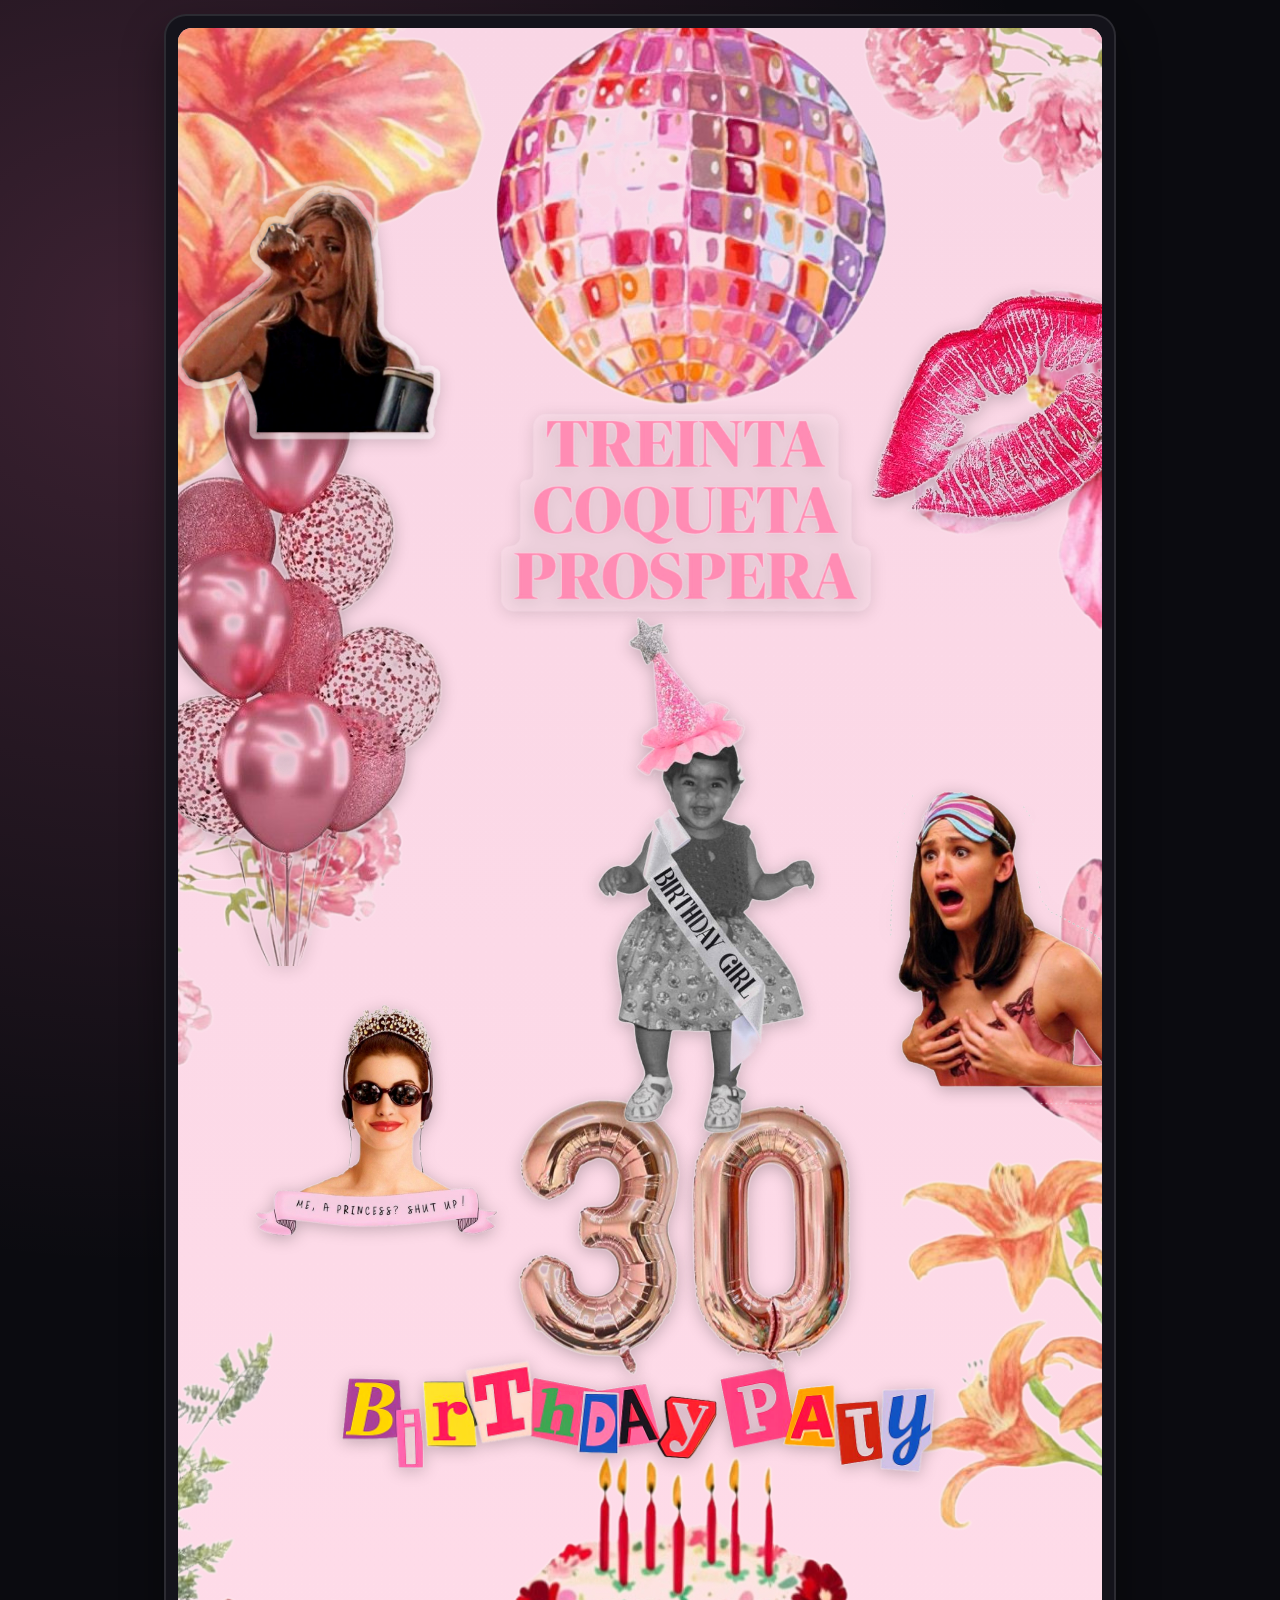
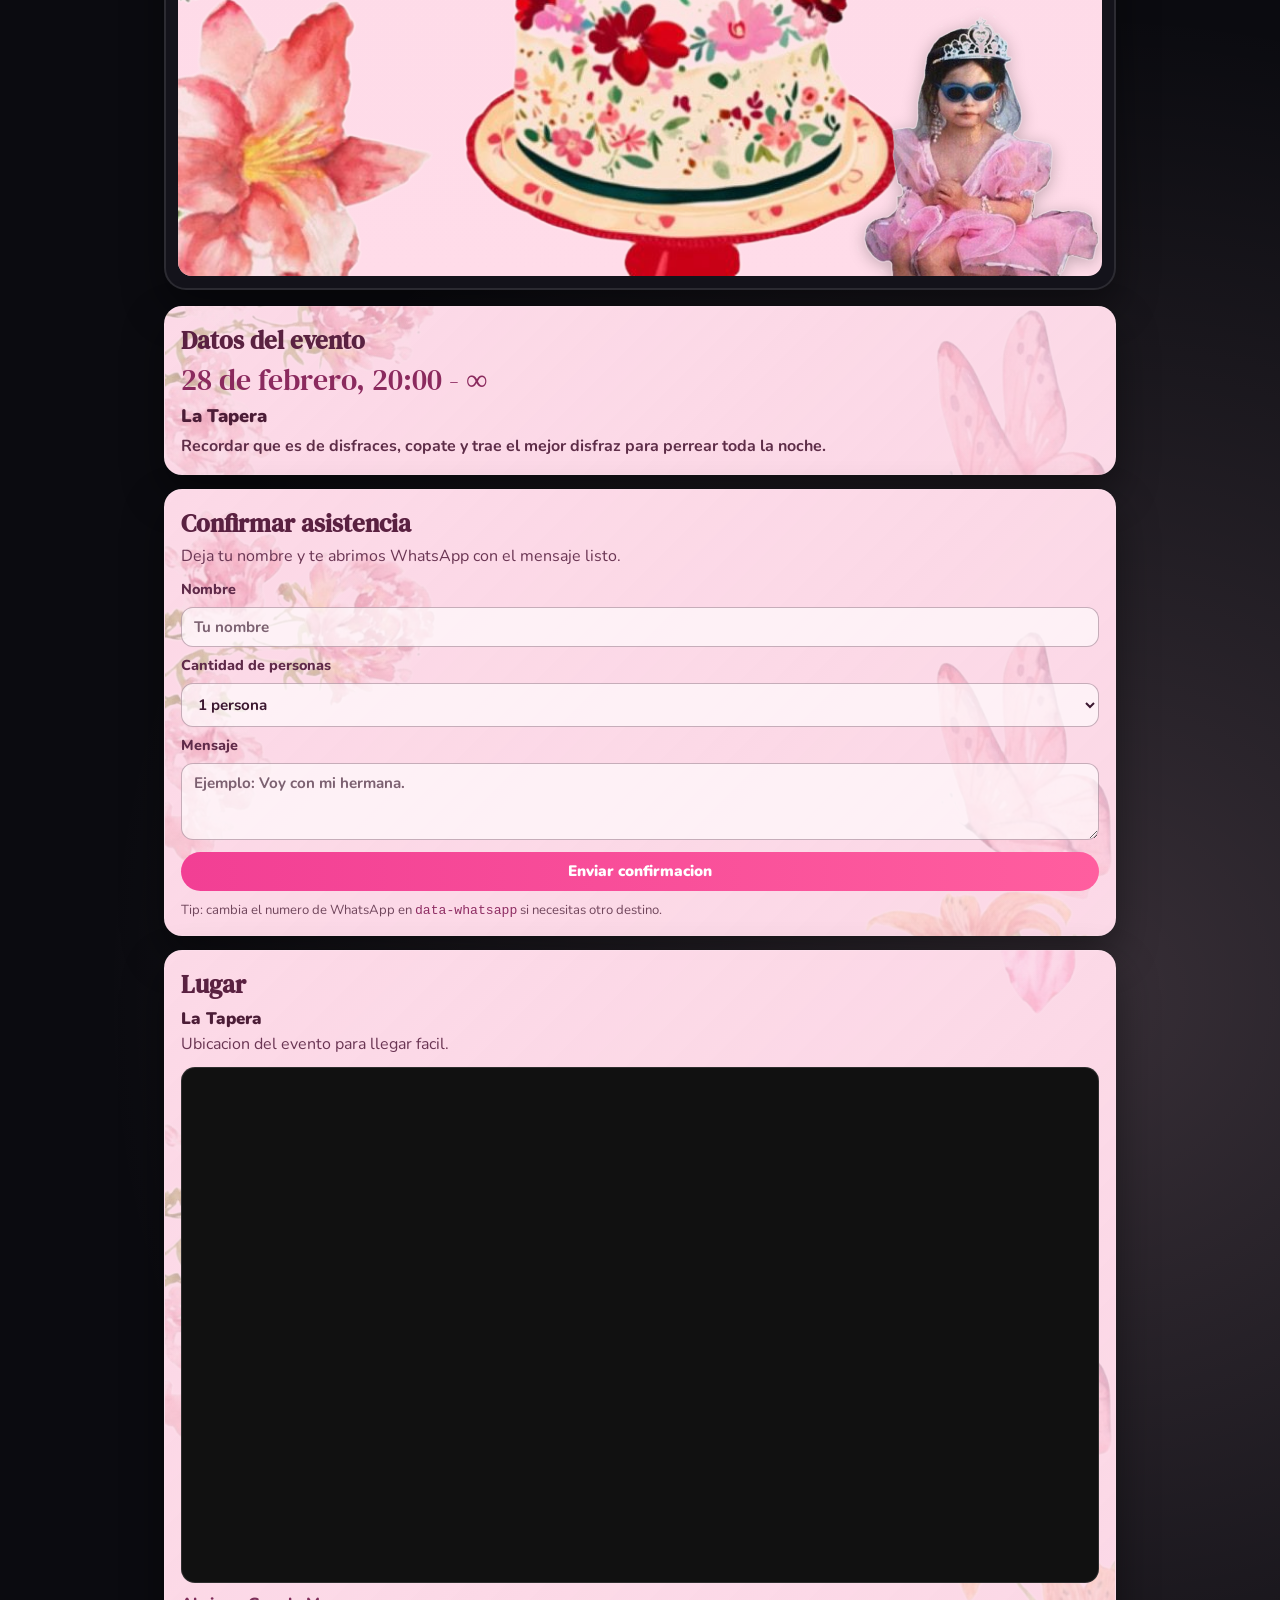
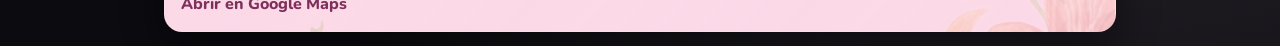
==== index.html @ a170d243 "Inicio proy" ====
<!doctype html>
<html lang="es">
<head>
  <meta charset="UTF-8">
  <meta name="viewport" content="width=device-width, initial-scale=1.0">
  <title>Invitacion Cumple Vane</title>
  <link rel="preconnect" href="https://fonts.googleapis.com">
  <link rel="preconnect" href="https://fonts.gstatic.com" crossorigin>
  <link href="https://fonts.googleapis.com/css2?family=Abril+Fatface&family=DM+Serif+Text:opsz@9..40&family=Nunito:wght@500;700;900&display=swap" rel="stylesheet">
  <link rel="stylesheet" href="styles.css">
</head>
<body>
  <main class="scene">
    <div class="hero-layout">
      <div class="poster-frame">
        <section class="poster" aria-label="Invitacion de cumpleanos estilo collage">
          <img class="layer sticker num3" src="imagenes/3.png" alt="Globo con numero tres" draggable="false">
          <img class="layer sticker num0" src="imagenes/0.png" alt="Globo con numero cero" draggable="false">
          <img class="layer sticker nina" src="imagenes/ni&#241;a.png" alt="Nina con sombrero de fiesta" draggable="false">

          <img class="layer fondo" src="imagenes/fondo.png" alt="Fondo decorativo con flores y pastel" draggable="false">
          <img class="layer sticker globos" src="imagenes/globos.png" alt="Ramo de globos rosas" draggable="false">
          <img class="layer sticker beso" src="imagenes/beso.png" alt="Estampa de labios rosas" draggable="false">
          <img class="layer sticker sorpresa" src="imagenes/mujer_sorprendida.png" alt="Mujer sorprendida" draggable="false">
          <img class="layer sticker happy" src="imagenes/happy_birthday.png" alt="Texto birthday party estilo recortes" draggable="false">
          <img class="layer sticker cartel" src="imagenes/cartel_30.png" alt="Cartel de treinta coqueta prospera" draggable="false">
          <img class="layer sticker princess" src="imagenes/princess.png" alt="Nina vestida de princesa" draggable="false">
          <img class="layer sticker corona" src="imagenes/ni&#241;a_corona.png" alt="Mujer con corona" draggable="false">
          <img class="layer sticker anniston" src="imagenes/anniston.png" alt="Mujer brindando" draggable="false">
        </section>
      </div>

      <aside class="side-stack">
        <section class="card event-info-card" id="datos-evento">
          <h2>Datos del evento</h2>
          <p class="event-date">28 de febrero, 20:00 - &infin;</p>
          <p class="event-place">La Tapera</p>
          <p class="event-text">Recordar que es de disfraces, copate y trae el mejor disfraz para perrear toda la noche.</p>
        </section>

        <section class="card rsvp-card" id="confirmar">
          <h2>Confirmar asistencia</h2>
          <p class="card-copy">Deja tu nombre y te abrimos WhatsApp con el mensaje listo.</p>
          <form id="rsvpForm" class="rsvp-form" data-whatsapp="5491112345678">
            <label for="guestName">Nombre</label>
            <input id="guestName" name="guestName" type="text" placeholder="Tu nombre" required>

            <label for="guestsCount">Cantidad de personas</label>
            <select id="guestsCount" name="guestsCount">
              <option value="1">1 persona</option>
              <option value="2">2 personas</option>
              <option value="3">3 personas</option>
              <option value="4">4 personas</option>
              <option value="5+">5 o mas</option>
            </select>

            <label for="guestNote">Mensaje</label>
            <textarea id="guestNote" name="guestNote" rows="3" placeholder="Ejemplo: Voy con mi hermana."></textarea>

            <button type="submit">Enviar confirmacion</button>
          </form>
          <p class="hint">Tip: cambia el numero de WhatsApp en <code>data-whatsapp</code> si necesitas otro destino.</p>
        </section>

        <section class="card map-card" id="ubicacion">
          <h2>Lugar</h2>
          <p class="venue-name">La Tapera</p>
          <p class="card-copy">Ubicacion del evento para llegar facil.</p>

          <div class="map-wrap">
            <iframe src="https://www.google.com/maps/embed?pb=!1m18!1m12!1m3!1d826.0138578857014!2d-56.19699075511193!3d-34.09372039669266!2m3!1f0!2f0!3f0!3m2!1i1024!2i768!4f13.1!3m3!1m2!1s0x95a0934584992fcb%3A0x7b6324c25eaa5d8d!2sLa%20Tapera!5e0!3m2!1ses-419!2suy!4v1770947531520!5m2!1ses-419!2suy" width="600" height="450" style="border:0;" allowfullscreen="" loading="lazy" referrerpolicy="no-referrer-when-downgrade"></iframe>
          </div>

          <a class="map-link" href="https://www.google.com/maps/place/La+Tapera/@-34.0937204,-56.1969908,19z/data=!4m6!3m5!1s0x95a0934584992fcb:0x7b6324c25eaa5d8d!8m2!3d-34.0936092!4d-56.1969614!16s%2Fg%2F11t_ky2d7m?entry=ttu&g_ep=EgoyMDI2MDIxMC4wIKXMDSoASAFQAw%3D%3D" target="_blank" rel="noopener noreferrer">Abrir en Google Maps</a>
        </section>
      </aside>
    </div>
  </main>
  <script src="script.js"></script>
</body>
</html>
---- styles.css ----
:root {
  --bg: #0b0b10;
  --panel: #171723;
  --panel-border: rgba(255, 255, 255, 0.1);
  --ink: #231631;
  --rose: #f03c8f;
  --rose-soft: #ffd6e6;
  --gold: #c9983f;
  --shadow: 0 18px 42px rgba(0, 0, 0, 0.42);
}

* {
  box-sizing: border-box;
}

body {
  margin: 0;
  min-height: 100vh;
  overflow-x: hidden;
  background:
    radial-gradient(circle at 10% 10%, rgba(255, 123, 184, 0.2), transparent 30%),
    radial-gradient(circle at 85% 80%, rgba(255, 207, 229, 0.18), transparent 35%),
    var(--bg);
  color: #fff;
  font-family: "Nunito", sans-serif;
}

.scene {
  width: 100%;
  max-width: 980px;
  margin-inline: auto;
  padding: 14px;
}

.hero-layout {
  display: grid;
  gap: 16px;
  grid-template-columns: 1fr;
}

.poster-frame {
  background: #14131b;
  border: 2px solid var(--panel-border);
  border-radius: 22px;
  box-shadow: var(--shadow);
  padding: 12px;
  width: 100%;
}

.poster {
  width: 100%;
  max-width: none;
  margin-inline: 0;
  aspect-ratio: 9 / 18;
  border-radius: 14px;
  overflow: hidden;
  position: relative;
  isolation: isolate;
  background: linear-gradient(180deg, #f9d6e5 0%, #ffdce9 100%);
}

.poster::before {
  content: "";
  position: absolute;
  inset: 0;
  background: radial-gradient(circle, rgba(255, 255, 255, 0.09) 0.8px, transparent 1px);
  background-size: 8px 8px;
  opacity: 0.24;
  pointer-events: none;
  z-index: 1;
}

.layer {
  position: absolute;
  opacity: 1;
}

img.layer {
  display: block;
  user-select: none;
  pointer-events: none;
}

.fondo {
  inset: 0;
  z-index: 2;
  width: 100%;
  height: 100%;
  object-fit: cover;
}

.sticker {
  z-index: 6;
  filter: saturate(1.06) contrast(1.04) drop-shadow(0 3px 8px rgba(0, 0, 0, 0.24));
}

.num3 {
  width: 68%;
  left: 20.2%;
  top: 34.8%;
  z-index: 16;
  transform-origin: 50% 85%;
  animation: balloon-three 4.8s ease-in-out infinite;
  will-change: transform;
}

.num0 {
  width: 68%;
  left: 20.9%;
  top: 34.8%;
  z-index: 16;
  transform-origin: 50% 85%;
  animation: balloon-zero 5.2s ease-in-out infinite 0.35s;
  will-change: transform;
}

@keyframes balloon-three {
  0%,
  100% {
    transform: translate3d(0, 0, 0) rotate(-1.5deg);
  }
  25% {
    transform: translate3d(-6px, -10px, 0) rotate(-3deg);
  }
  50% {
    transform: translate3d(2px, -16px, 0) rotate(0.5deg);
  }
  75% {
    transform: translate3d(7px, -8px, 0) rotate(2deg);
  }
}

@keyframes balloon-zero {
  0%,
  100% {
    transform: translate3d(0, 0, 0) rotate(1.2deg);
  }
  25% {
    transform: translate3d(7px, -8px, 0) rotate(2.6deg);
  }
  50% {
    transform: translate3d(-3px, -15px, 0) rotate(-0.4deg);
  }
  75% {
    transform: translate3d(-8px, -9px, 0) rotate(-2.1deg);
  }
}

.nina {
  width: 60%;
  left: 25.5%;
  top: 22%;
  z-index: 18;
}

.globos {
  width: 45%;
  left: -10%;
  top: 16%;
  z-index: 8;
}

.beso {
  width: 34%;
  right: -8%;
  top: 14%;
  z-index: 9;
}

.sorpresa {
  width: 37%;
  right: -8%;
  top: 34%;
  z-index: 10;
}

.happy {
  width: 82%;
  left: 9%;
  top: 62%;
  z-index: 12;
}

.cartel {
  width: 44%;
  left: 55%;
  top: 28%;
  transform: translate(-50%, -50%);
  z-index: 11;
}

.info {
  left: 10%;
  top: 50.8%;
  width: 80%;
  color: var(--ink);
  text-align: center;
  z-index: 14;
}

.info h1 {
  margin: 0;
  font-family: "DM Serif Text", serif;
  font-size: clamp(2rem, 7.4vw, 2.45rem);
  line-height: 0.97;
  color: #1d1435;
}

.info .hours {
  margin: 0.25rem 0 0;
  font-weight: 900;
  color: #111126;
  font-size: clamp(1.2rem, 4.6vw, 1.45rem);
}

.info .place {
  margin: 0.12rem 0 0.36rem;
  font-size: clamp(1.1rem, 3.8vw, 1.25rem);
  font-weight: 900;
  color: #1f1a2f;
}

.info .line {
  margin: 0.2rem auto 0.3rem;
  font-size: clamp(0.62rem, 2.35vw, 0.79rem);
  line-height: 1.2;
  color: rgba(28, 15, 46, 0.95);
  width: 96%;
  font-weight: 800;
}

.info .cta {
  margin: 0;
  font-family: "Abril Fatface", serif;
  font-size: clamp(1.95rem, 7vw, 2.3rem);
  line-height: 1;
  color: #bc1e53;
  text-shadow: 0 2px 0 rgba(255, 255, 255, 0.35);
}

.de-repente {
  margin: 0;
  position: absolute;
  left: -14%;
  top: -2%;
  color: var(--gold);
  text-align: left;
  font-family: "Abril Fatface", serif;
  font-style: italic;
  line-height: 0.82;
  letter-spacing: 0.25px;
  font-size: clamp(1.3rem, 5.1vw, 1.65rem);
  transform: rotate(-8deg);
  text-shadow: 0 2px 0 rgba(255, 245, 199, 0.82);
}

.de-repente span {
  color: #d9b35f;
}

.princess {
  width: 43%;
  top: 40%;
  bottom: 4%;
  z-index: 15;
}

.corona {
  width: 66%;
  right: -20%;
  bottom: -3%;
  z-index: 13;
  top: 64%;
}

.anniston {
  width: 40%;
  left: -6%;
  top: 5%;
  z-index: 15;
}

.side-stack {
  display: grid;
  gap: 14px;
  width: 100%;
}

.card {
  background:
    linear-gradient(135deg, rgba(252, 217, 231, 0.62), rgba(252, 217, 231, 0.78)),
    url("imagenes/fondo.png") center / cover no-repeat;
  background-color: #fcd9e7;
  color: #45243a;
  border: 1px solid var(--panel-border);
  border-radius: 18px;
  padding: 16px;
  box-shadow: var(--shadow);
}

.card h2 {
  margin: 0 0 6px;
  font-family: "DM Serif Text", serif;
  font-size: 1.55rem;
  color: #5a2141;
}

.card-copy {
  margin: 0 0 12px;
  color: #6a3553;
  line-height: 1.3;
}

.event-info-card {
  margin-top: 0;
}

.event-date {
  margin: 0;
  font-family: "DM Serif Text", serif;
  font-size: clamp(1.45rem, 4.6vw, 1.9rem);
  line-height: 1.1;
  color: #8b2a5e;
}

.event-place {
  margin: 8px 0 0;
  font-size: 1.14rem;
  font-weight: 900;
  color: #4c1d37;
}

.event-text {
  margin: 8px 0 0;
  color: #5e2d48;
  line-height: 1.35;
  font-weight: 700;
}

.rsvp-form {
  display: grid;
  gap: 8px;
}

.rsvp-form label {
  font-size: 0.9rem;
  font-weight: 800;
  color: #5f2a49;
}

.rsvp-form input,
.rsvp-form select,
.rsvp-form textarea {
  width: 100%;
  border: 1px solid rgba(93, 47, 72, 0.35);
  border-radius: 12px;
  background: rgba(255, 255, 255, 0.62);
  color: #3c1830;
  font: 700 0.95rem/1.2 "Nunito", sans-serif;
  padding: 10px 12px;
  outline: none;
}

.rsvp-form input::placeholder,
.rsvp-form textarea::placeholder {
  color: rgba(87, 56, 75, 0.78);
}

.rsvp-form button {
  margin-top: 4px;
  border: 0;
  border-radius: 999px;
  background: linear-gradient(90deg, #f23f94, #ff5e9f);
  color: #fff;
  font: 900 0.95rem/1 "Nunito", sans-serif;
  padding: 12px 14px;
  cursor: pointer;
}

.hint {
  margin: 10px 0 0;
  font-size: 0.82rem;
  color: rgba(88, 45, 68, 0.85);
}

.hint code {
  color: #8e2d63;
}

.venue-name {
  margin: 0 0 4px;
  color: #4c1d37;
  font-weight: 900;
  font-size: 1.05rem;
}

.map-wrap {
  width: 100%;
  aspect-ratio: 16 / 9;
  border-radius: 14px;
  overflow: hidden;
  border: 1px solid rgba(255, 255, 255, 0.12);
  background: #111;
}

.map-wrap iframe {
  width: 100%;
  height: 100%;
  border: 0;
}

.map-link {
  display: inline-block;
  margin-top: 10px;
  color: #7e2f5b;
  font-weight: 800;
  text-decoration: none;
}

.map-link:hover {
  text-decoration: underline;
}

@media (prefers-reduced-motion: reduce) {
  .num3,
  .num0 {
    animation: none;
    transform: none;
  }
}

@media (max-width: 500px) {
  .scene {
    padding: 8px;
  }

  .poster-frame {
    padding: 8px;
    border-radius: 16px;
  }

  .info .line {
    width: 100%;
  }

  .card {
    padding: 14px;
    border-radius: 14px;
  }
}
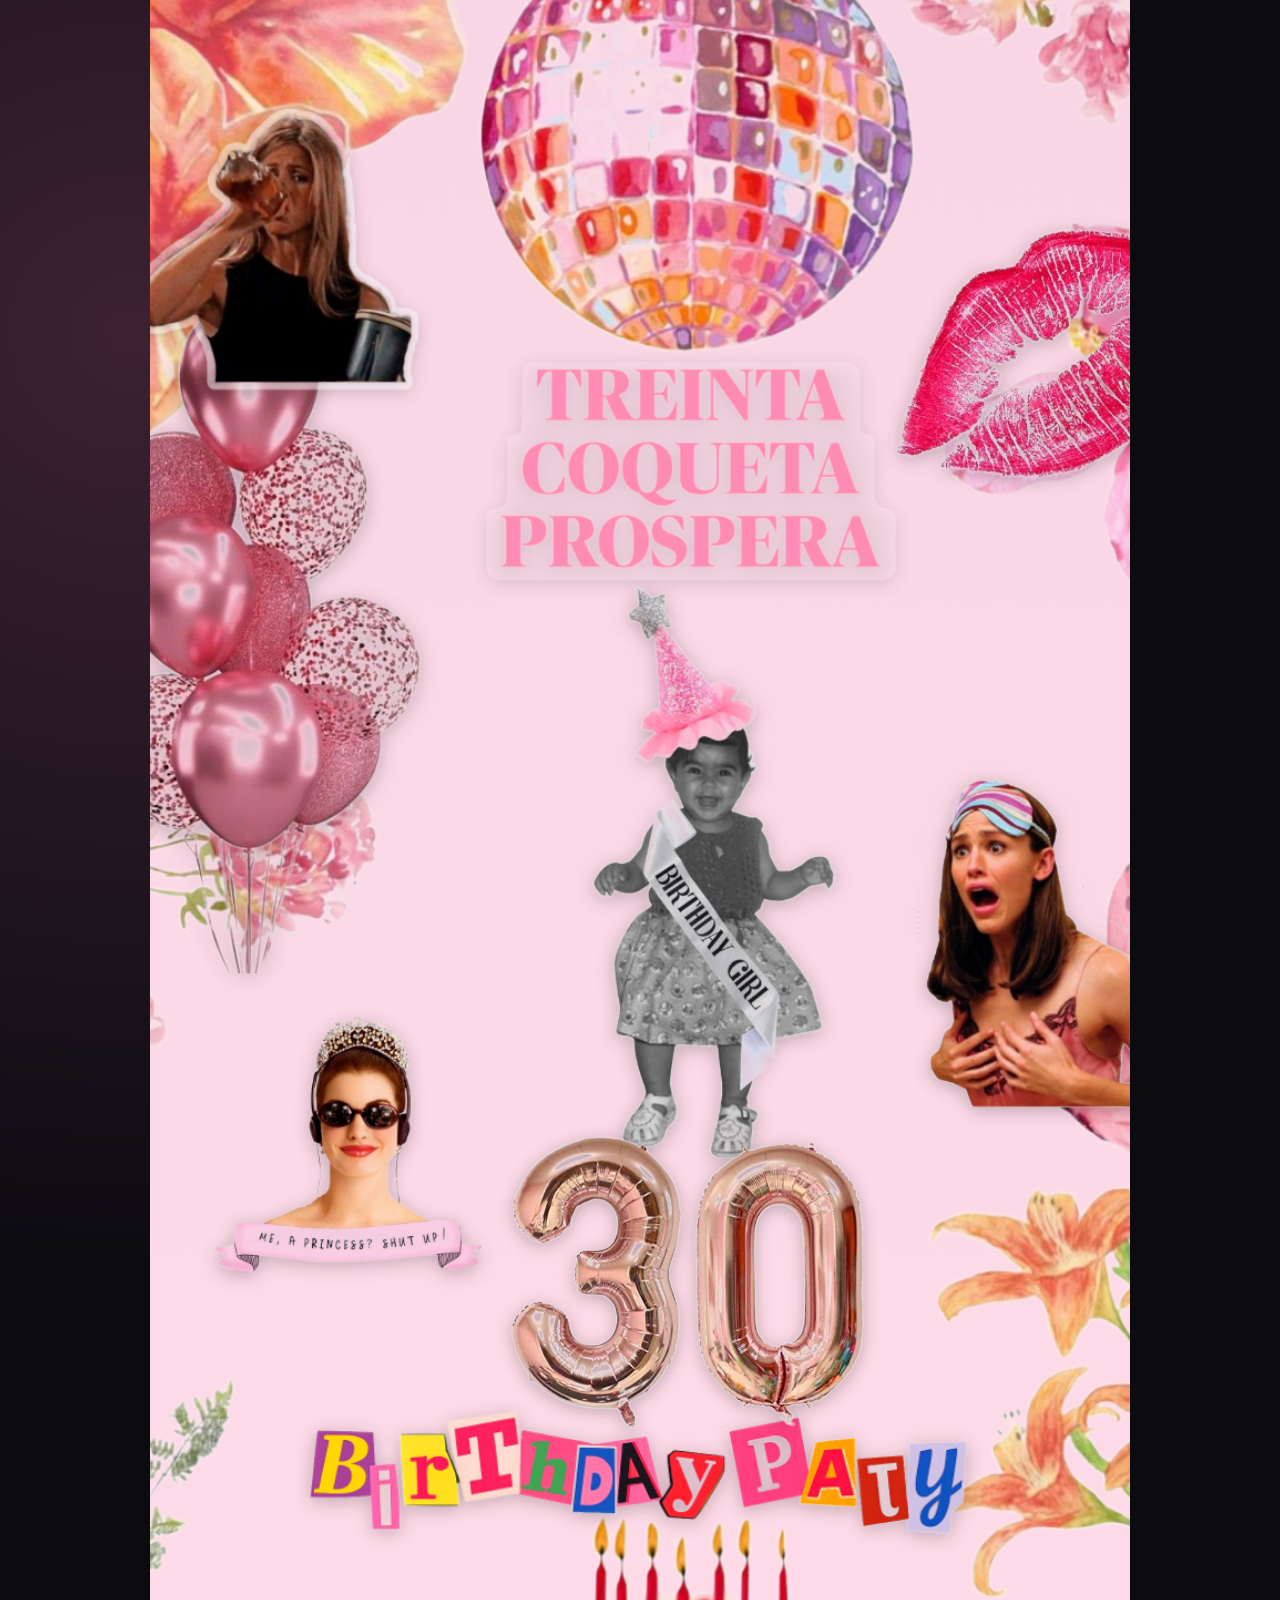
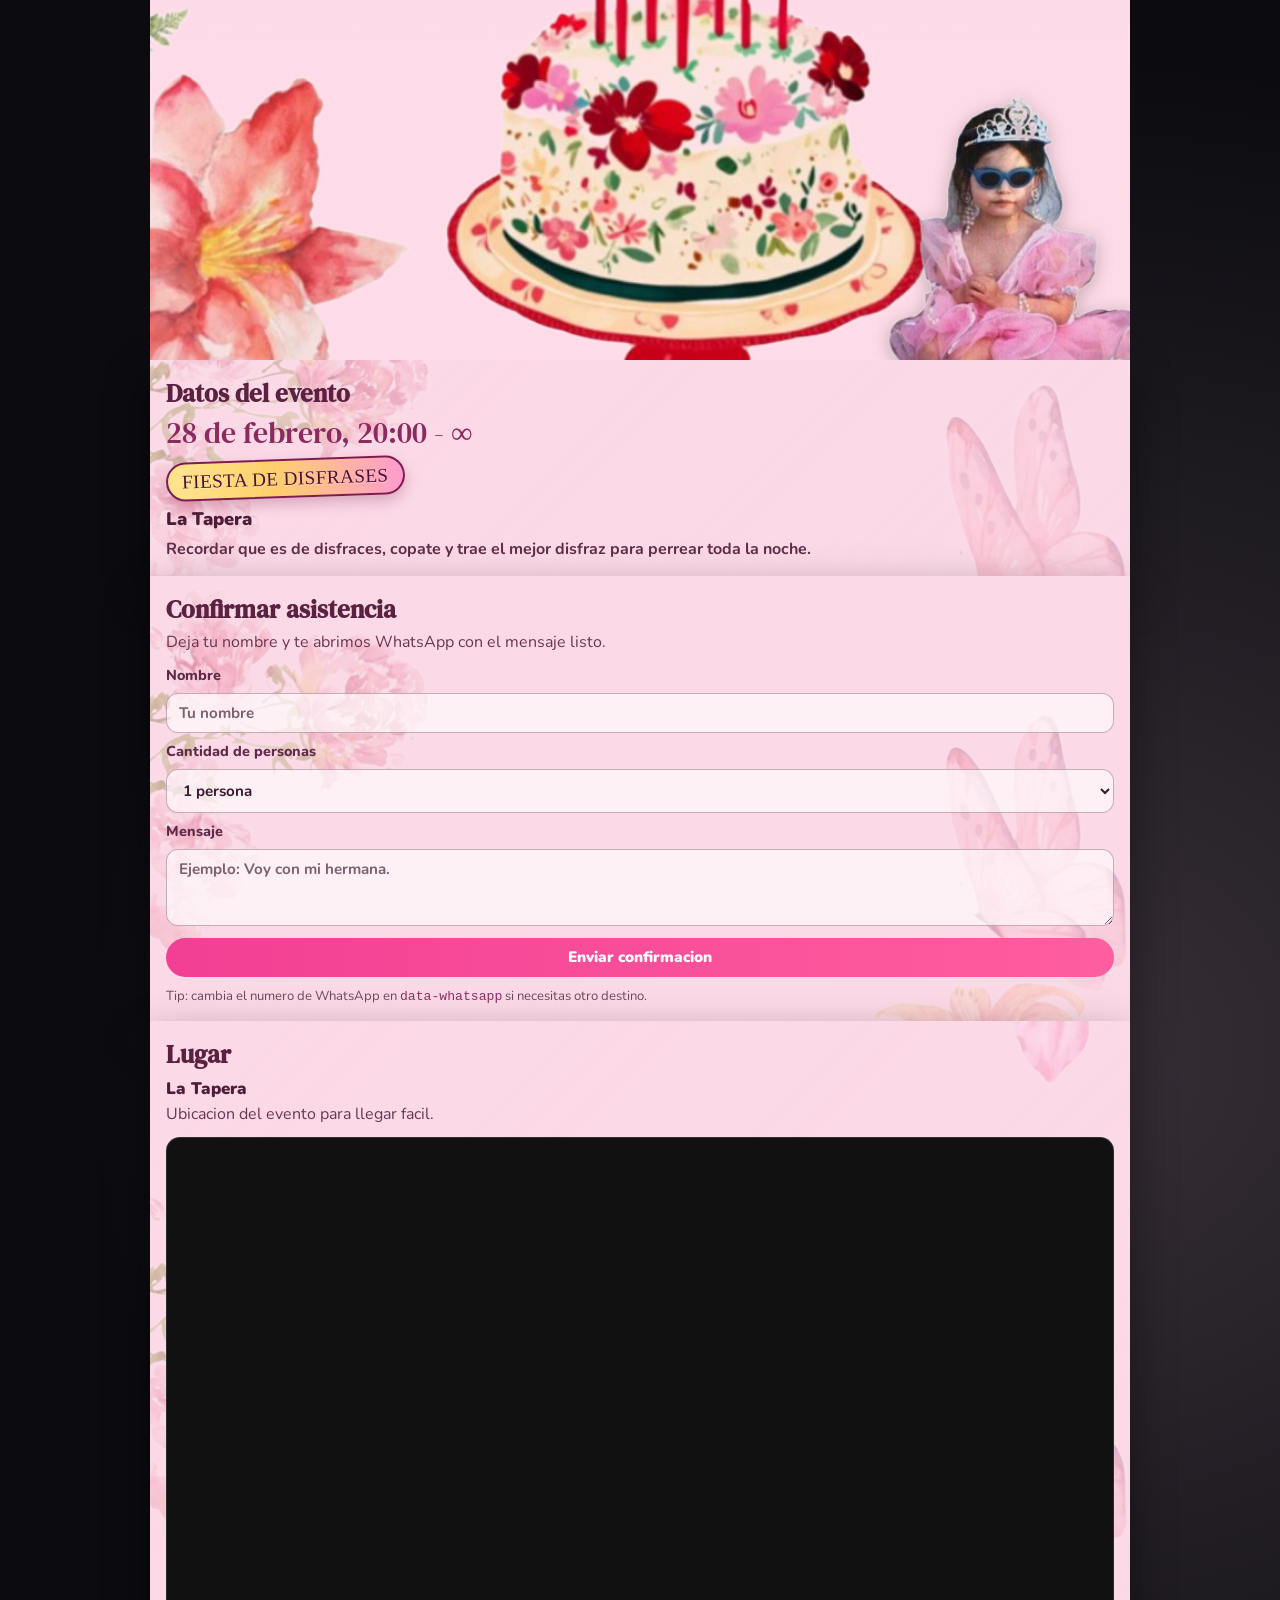
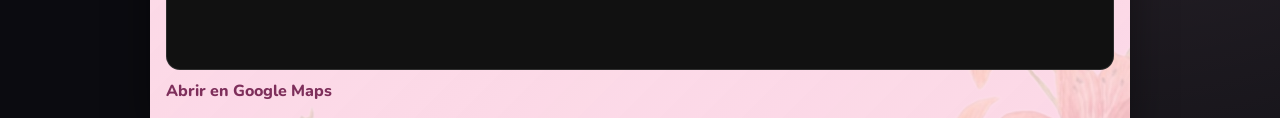
==== commit a3ebdff3: "fix velocidad" ====
--- a/index.html
+++ b/index.html
@@ -12,28 +12,17 @@
 <body>
   <main class="scene">
     <div class="hero-layout">
-      <div class="poster-frame">
-        <section class="poster" aria-label="Invitacion de cumpleanos estilo collage">
-          <img class="layer sticker num3" src="imagenes/3.png" alt="Globo con numero tres" draggable="false">
-          <img class="layer sticker num0" src="imagenes/0.png" alt="Globo con numero cero" draggable="false">
-          <img class="layer sticker nina" src="imagenes/ni&#241;a.png" alt="Nina con sombrero de fiesta" draggable="false">
-
-          <img class="layer fondo" src="imagenes/fondo.png" alt="Fondo decorativo con flores y pastel" draggable="false">
-          <img class="layer sticker globos" src="imagenes/globos.png" alt="Ramo de globos rosas" draggable="false">
-          <img class="layer sticker beso" src="imagenes/beso.png" alt="Estampa de labios rosas" draggable="false">
-          <img class="layer sticker sorpresa" src="imagenes/mujer_sorprendida.png" alt="Mujer sorprendida" draggable="false">
-          <img class="layer sticker happy" src="imagenes/happy_birthday.png" alt="Texto birthday party estilo recortes" draggable="false">
-          <img class="layer sticker cartel" src="imagenes/cartel_30.png" alt="Cartel de treinta coqueta prospera" draggable="false">
-          <img class="layer sticker princess" src="imagenes/princess.png" alt="Nina vestida de princesa" draggable="false">
-          <img class="layer sticker corona" src="imagenes/ni&#241;a_corona.png" alt="Mujer con corona" draggable="false">
-          <img class="layer sticker anniston" src="imagenes/anniston.png" alt="Mujer brindando" draggable="false">
-        </section>
-      </div>
+      <section class="poster" aria-label="Invitacion de cumpleanos estilo collage">
+        <img class="layer fondo" src="section1_sin_30.png" alt="Fondo base del collage" draggable="false">
+        <img class="layer sticker num3" src="imagenes/3.png" alt="Globo con numero tres" draggable="false">
+        <img class="layer sticker num0" src="imagenes/0.png" alt="Globo con numero cero" draggable="false">
+      </section>
 
       <aside class="side-stack">
         <section class="card event-info-card" id="datos-evento">
           <h2>Datos del evento</h2>
           <p class="event-date">28 de febrero, 20:00 - &infin;</p>
+          <p class="costume-banner">Fiesta de Disfrases</p>
           <p class="event-place">La Tapera</p>
           <p class="event-text">Recordar que es de disfraces, copate y trae el mejor disfraz para perrear toda la noche.</p>
         </section>
--- a/styles.css
+++ b/styles.css
@@ -29,22 +29,13 @@
   width: 100%;
   max-width: 980px;
   margin-inline: auto;
-  padding: 14px;
+  padding: 0;
 }
 
 .hero-layout {
   display: grid;
-  gap: 16px;
+  gap: 0;
   grid-template-columns: 1fr;
-}
-
-.poster-frame {
-  background: #14131b;
-  border: 2px solid var(--panel-border);
-  border-radius: 22px;
-  box-shadow: var(--shadow);
-  padding: 12px;
-  width: 100%;
 }
 
 .poster {
@@ -52,15 +43,15 @@
   max-width: none;
   margin-inline: 0;
   aspect-ratio: 9 / 18;
-  border-radius: 14px;
+  border-radius: 0;
   overflow: hidden;
   position: relative;
   isolation: isolate;
-  background: linear-gradient(180deg, #f9d6e5 0%, #ffdce9 100%);
+  background: #eed0df;
 }
 
 .poster::before {
-  content: "";
+  content: none;
   position: absolute;
   inset: 0;
   background: radial-gradient(circle, rgba(255, 255, 255, 0.09) 0.8px, transparent 1px);
@@ -87,6 +78,8 @@
   width: 100%;
   height: 100%;
   object-fit: cover;
+  transform: scale(1.045);
+  transform-origin: 50% 50%;
 }
 
 .sticker {
@@ -282,7 +275,7 @@
 
 .side-stack {
   display: grid;
-  gap: 14px;
+  gap: 0;
   width: 100%;
 }
 
@@ -292,8 +285,7 @@
     url("imagenes/fondo.png") center / cover no-repeat;
   background-color: #fcd9e7;
   color: #45243a;
-  border: 1px solid var(--panel-border);
-  border-radius: 18px;
+  border: 1 px solid black;
   padding: 16px;
   box-shadow: var(--shadow);
 }
@@ -321,6 +313,36 @@
   font-size: clamp(1.45rem, 4.6vw, 1.9rem);
   line-height: 1.1;
   color: #8b2a5e;
+}
+
+.costume-banner {
+  display: inline-block;
+  margin: 10px 0 0;
+  padding: 8px 14px;
+  border-radius: 999px;
+  border: 2px solid #7f1c4e;
+  background:
+    linear-gradient(90deg, #ffe58f, #ffd06b 45%, #ff9cd0 100%);
+  color: #4a1132;
+  font-family: "Abril Fatface", serif;
+  font-size: clamp(1rem, 3.6vw, 1.2rem);
+  line-height: 1;
+  letter-spacing: 0.4px;
+  text-transform: uppercase;
+  text-shadow: 0 1px 0 rgba(255, 255, 255, 0.45);
+  box-shadow: 0 6px 14px rgba(111, 25, 66, 0.25);
+  transform: rotate(-2deg);
+  animation: costume-banner-pop 2.2s ease-in-out infinite;
+}
+
+@keyframes costume-banner-pop {
+  0%,
+  100% {
+    transform: rotate(-2deg) scale(1);
+  }
+  50% {
+    transform: rotate(-1deg) scale(1.04);
+  }
 }
 
 .event-place {
@@ -423,7 +445,8 @@
 
 @media (prefers-reduced-motion: reduce) {
   .num3,
-  .num0 {
+  .num0,
+  .costume-banner {
     animation: none;
     transform: none;
   }
@@ -431,12 +454,7 @@
 
 @media (max-width: 500px) {
   .scene {
-    padding: 8px;
-  }
-
-  .poster-frame {
-    padding: 8px;
-    border-radius: 16px;
+    padding: 0;
   }
 
   .info .line {
@@ -445,6 +463,5 @@
 
   .card {
     padding: 14px;
-    border-radius: 14px;
-  }
-}
+  }
+}
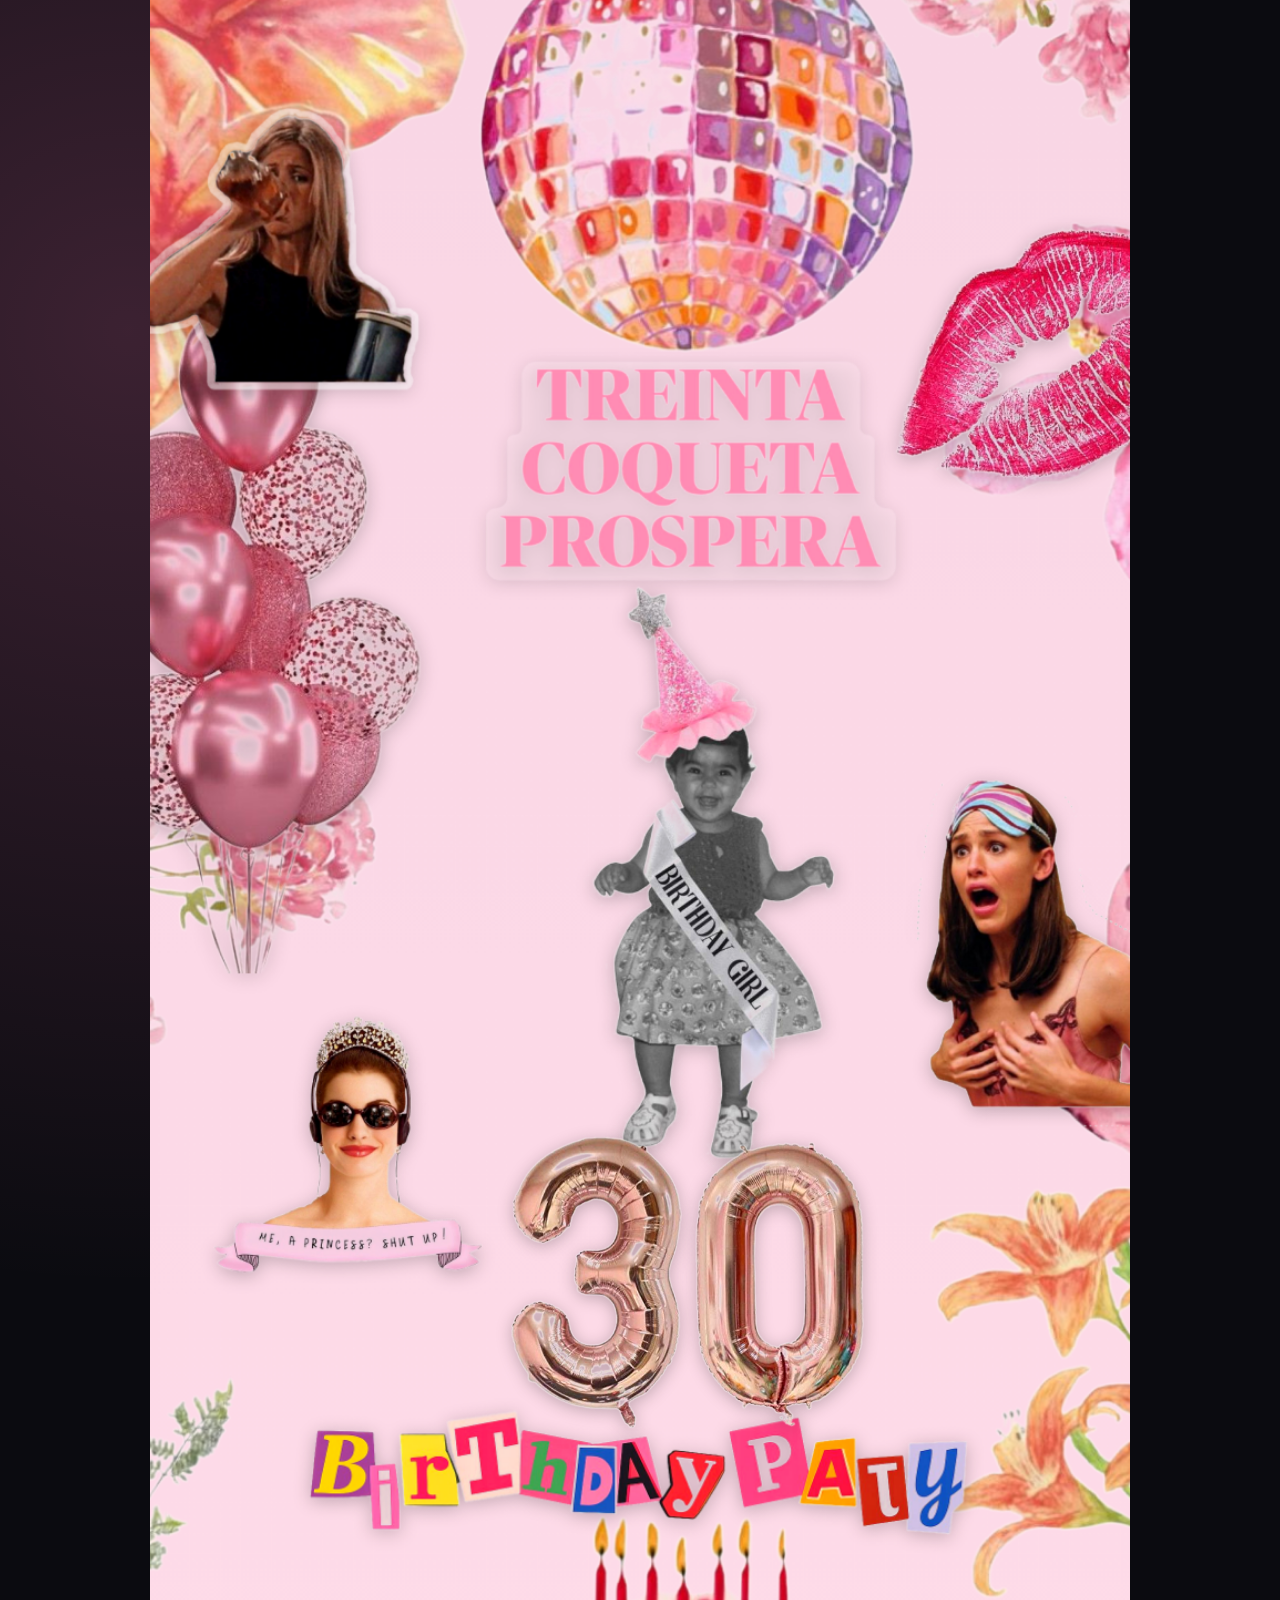
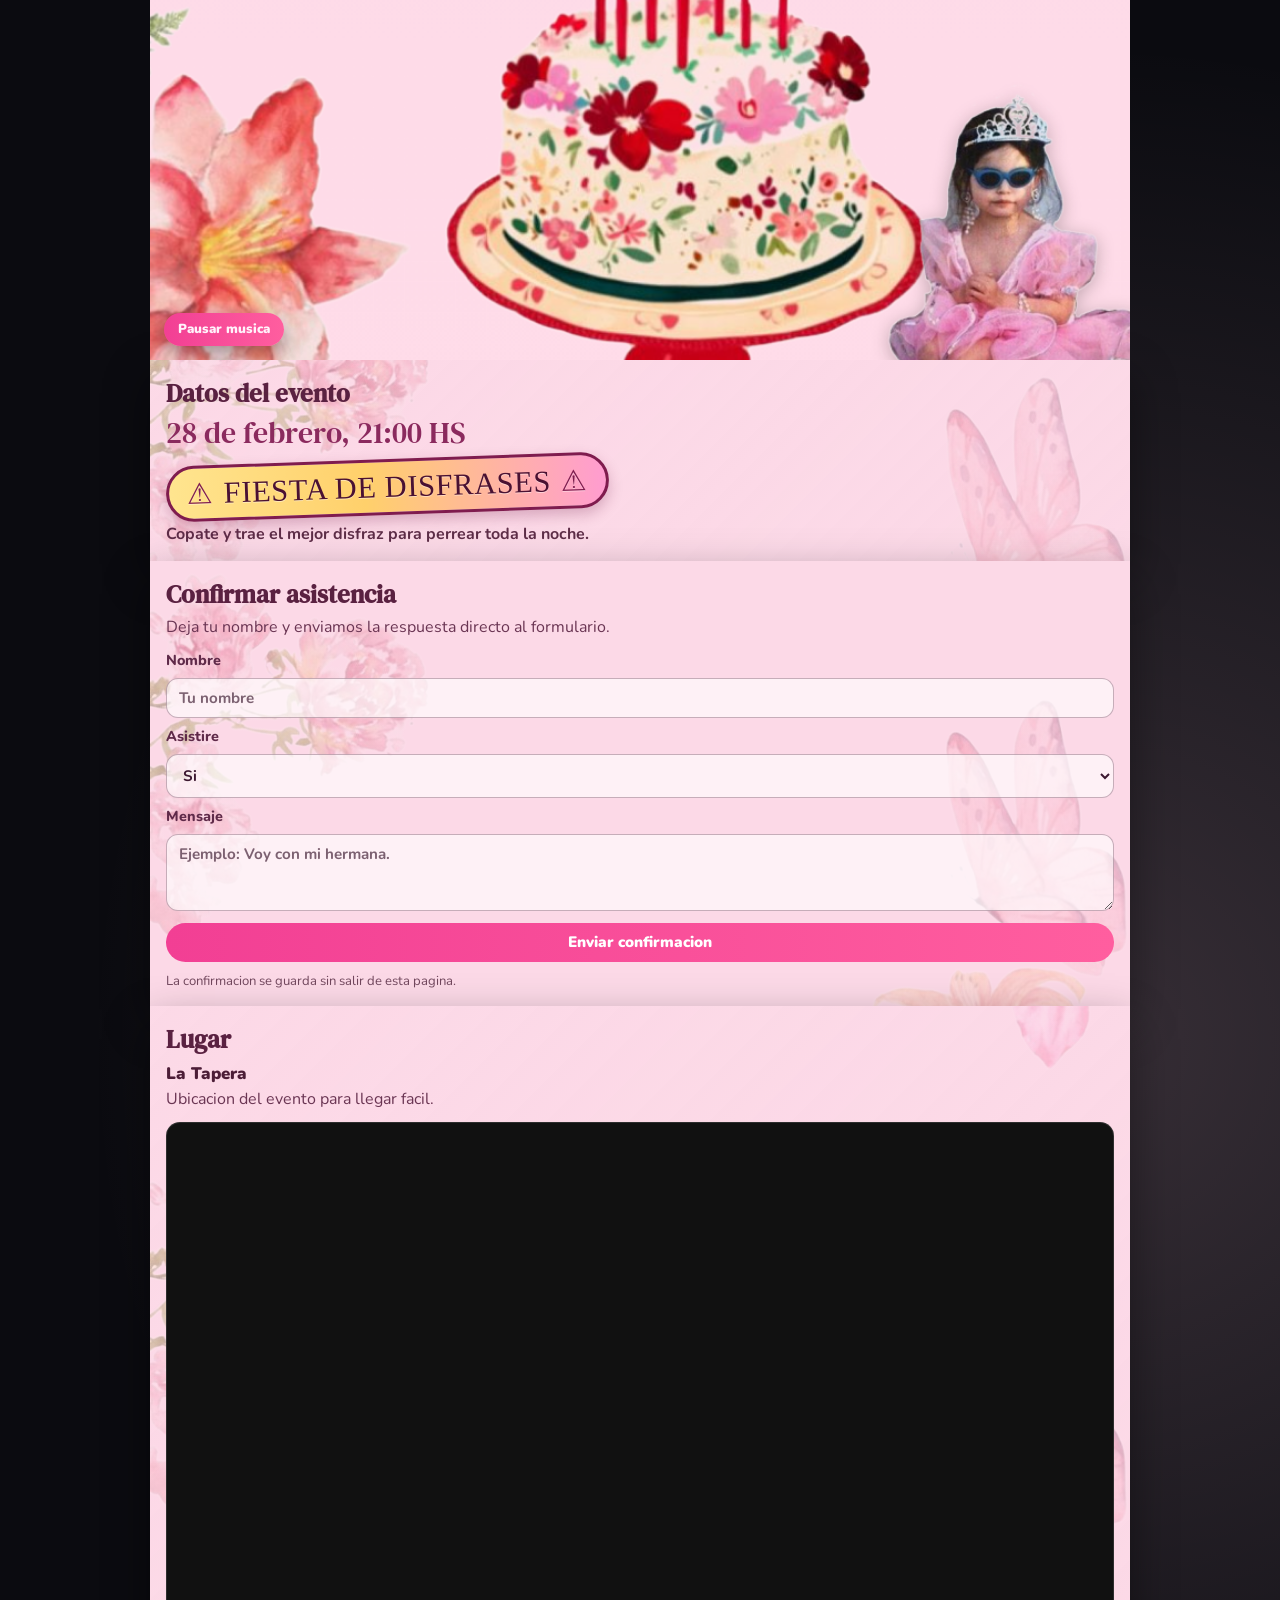
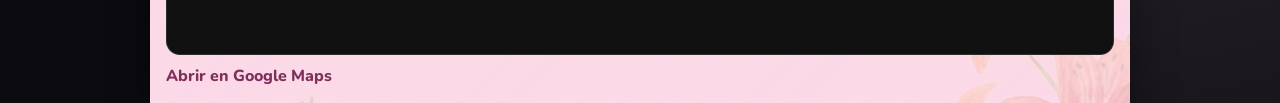
==== commit e3b61305: "audio" ====
--- a/index.html
+++ b/index.html
@@ -1,4 +1,4 @@
-<!doctype html>
+﻿<!doctype html>
 <html lang="es">
 <head>
   <meta charset="UTF-8">
@@ -16,31 +16,35 @@
         <img class="layer fondo" src="section1_sin_30.png" alt="Fondo base del collage" draggable="false">
         <img class="layer sticker num3" src="imagenes/3.png" alt="Globo con numero tres" draggable="false">
         <img class="layer sticker num0" src="imagenes/0.png" alt="Globo con numero cero" draggable="false">
+        <audio id="bgAudio" src="audio-cumple.mp3" preload="auto" autoplay muted playsinline loop></audio>
+        <button id="musicToggle" class="music-toggle" type="button" aria-label="Reproducir musica">Play musica</button>
       </section>
 
       <aside class="side-stack">
         <section class="card event-info-card" id="datos-evento">
           <h2>Datos del evento</h2>
-          <p class="event-date">28 de febrero, 20:00 - &infin;</p>
+          <p class="event-date">28 de febrero, 21:00 HS</p>
           <p class="costume-banner">Fiesta de Disfrases</p>
-          <p class="event-place">La Tapera</p>
-          <p class="event-text">Recordar que es de disfraces, copate y trae el mejor disfraz para perrear toda la noche.</p>
+          <p class="event-text">Copate y trae el mejor disfraz para perrear toda la noche.</p>
         </section>
 
         <section class="card rsvp-card" id="confirmar">
           <h2>Confirmar asistencia</h2>
-          <p class="card-copy">Deja tu nombre y te abrimos WhatsApp con el mensaje listo.</p>
-          <form id="rsvpForm" class="rsvp-form" data-whatsapp="5491112345678">
+          <p class="card-copy">Deja tu nombre y enviamos la respuesta directo al formulario.</p>
+          <form
+            id="rsvpForm"
+            class="rsvp-form"
+            data-form-action="https://docs.google.com/forms/d/e/1FAIpQLSd0SC8fOkjfTJYXOxGX5WZ84uDnUM_SQbt0JGOrwpYEcAN0kQ/formResponse"
+            data-entry-name="entry.469026367"
+            data-entry-attendance="entry.967123086"
+            data-entry-note="entry.132387428">
             <label for="guestName">Nombre</label>
             <input id="guestName" name="guestName" type="text" placeholder="Tu nombre" required>
 
-            <label for="guestsCount">Cantidad de personas</label>
-            <select id="guestsCount" name="guestsCount">
-              <option value="1">1 persona</option>
-              <option value="2">2 personas</option>
-              <option value="3">3 personas</option>
-              <option value="4">4 personas</option>
-              <option value="5+">5 o mas</option>
+            <label for="attendance">Asistire</label>
+            <select id="attendance" name="attendance">
+              <option value="Si">Si</option>
+              <option value="No">No</option>
             </select>
 
             <label for="guestNote">Mensaje</label>
@@ -48,7 +52,7 @@
 
             <button type="submit">Enviar confirmacion</button>
           </form>
-          <p class="hint">Tip: cambia el numero de WhatsApp en <code>data-whatsapp</code> si necesitas otro destino.</p>
+          <p class="hint">La confirmacion se guarda sin salir de esta pagina.</p>
         </section>
 
         <section class="card map-card" id="ubicacion">
@@ -65,6 +69,19 @@
       </aside>
     </div>
   </main>
+
+  <div id="rsvpPopup" class="rsvp-popup" hidden>
+    <div class="rsvp-popup__backdrop" data-popup-close></div>
+    <div class="rsvp-popup__card" role="dialog" aria-modal="true" aria-labelledby="rsvpPopupTitle">
+      <button type="button" class="rsvp-popup__close" aria-label="Cerrar mensaje" data-popup-close>x</button>
+      <p id="rsvpPopupMood" class="rsvp-popup__mood"></p>
+      <h3 id="rsvpPopupTitle" class="rsvp-popup__title"></h3>
+      <p id="rsvpPopupText" class="rsvp-popup__text"></p>
+      <button type="button" class="rsvp-popup__action" data-popup-close>Cerrar</button>
+    </div>
+  </div>
+
   <script src="script.js"></script>
 </body>
 </html>
+
--- a/styles.css
+++ b/styles.css
@@ -59,6 +59,26 @@
   opacity: 0.24;
   pointer-events: none;
   z-index: 1;
+}
+
+.music-toggle {
+  position: absolute;
+  left: 14px;
+  bottom: 14px;
+  z-index: 24;
+  border: 0;
+  border-radius: 999px;
+  background: rgba(74, 16, 50, 0.84);
+  color: #fff3fb;
+  font: 900 0.82rem/1 "Nunito", sans-serif;
+  padding: 10px 14px;
+  box-shadow: 0 8px 20px rgba(20, 8, 17, 0.38);
+  cursor: pointer;
+  backdrop-filter: blur(3px);
+}
+
+.music-toggle.is-playing {
+  background: linear-gradient(90deg, #f23f94, #ff5e9f);
 }
 
 .layer {
@@ -316,23 +336,33 @@
 }
 
 .costume-banner {
-  display: inline-block;
+  display: inline-flex;
+  align-items: center;
+  gap: 10px;
   margin: 10px 0 0;
-  padding: 8px 14px;
+  padding: 10px 18px;
   border-radius: 999px;
-  border: 2px solid #7f1c4e;
+  border: 3px solid #7f1c4e;
   background:
     linear-gradient(90deg, #ffe58f, #ffd06b 45%, #ff9cd0 100%);
   color: #4a1132;
   font-family: "Abril Fatface", serif;
-  font-size: clamp(1rem, 3.6vw, 1.2rem);
+  font-size: clamp(1.3rem, 4.8vw, 1.9rem);
   line-height: 1;
-  letter-spacing: 0.4px;
+  letter-spacing: 0.65px;
   text-transform: uppercase;
   text-shadow: 0 1px 0 rgba(255, 255, 255, 0.45);
   box-shadow: 0 6px 14px rgba(111, 25, 66, 0.25);
   transform: rotate(-2deg);
   animation: costume-banner-pop 2.2s ease-in-out infinite;
+}
+
+.costume-banner::before,
+.costume-banner::after {
+  content: "\26A0";
+  font-size: 0.95em;
+  line-height: 1;
+  color: #7f1c4e;
 }
 
 @keyframes costume-banner-pop {
@@ -399,6 +429,119 @@
   cursor: pointer;
 }
 
+.rsvp-popup {
+  position: fixed;
+  inset: 0;
+  z-index: 1200;
+  display: grid;
+  place-items: center;
+  padding: 24px;
+}
+
+.rsvp-popup[hidden] {
+  display: none;
+}
+
+.rsvp-popup__backdrop {
+  position: absolute;
+  inset: 0;
+  background: rgba(24, 11, 23, 0.62);
+  backdrop-filter: blur(3px);
+}
+
+.rsvp-popup__card {
+  position: relative;
+  z-index: 1;
+  width: min(92vw, 420px);
+  background: #ffe9f4;
+  border: 3px solid #a62d67;
+  box-shadow: 0 20px 50px rgba(0, 0, 0, 0.38);
+  padding: 22px 20px 18px;
+  text-align: center;
+  animation: popup-in 0.22s ease-out;
+}
+
+.rsvp-popup__close {
+  position: absolute;
+  top: 10px;
+  right: 10px;
+  width: 30px;
+  height: 30px;
+  border: 0;
+  background: transparent;
+  color: #6a2347;
+  font-size: 1.05rem;
+  font-weight: 900;
+  cursor: pointer;
+}
+
+.rsvp-popup__mood {
+  margin: 0;
+  font-size: 2.2rem;
+  line-height: 1;
+  font-weight: 900;
+}
+
+.rsvp-popup__title {
+  margin: 8px 0 6px;
+  font-family: "DM Serif Text", serif;
+  font-size: 1.48rem;
+  line-height: 1.05;
+}
+
+.rsvp-popup__text {
+  margin: 0;
+  color: #51253f;
+  line-height: 1.35;
+  font-weight: 800;
+}
+
+.rsvp-popup__action {
+  margin-top: 14px;
+  border: 0;
+  border-radius: 999px;
+  background: linear-gradient(90deg, #f23f94, #ff5e9f);
+  color: #fff;
+  font: 900 0.9rem/1 "Nunito", sans-serif;
+  padding: 11px 18px;
+  cursor: pointer;
+}
+
+.rsvp-popup--happy .rsvp-popup__mood {
+  color: #b1205c;
+}
+
+.rsvp-popup--happy .rsvp-popup__title {
+  color: #93194b;
+}
+
+.rsvp-popup--sad .rsvp-popup__mood {
+  color: #6f3f64;
+}
+
+.rsvp-popup--sad .rsvp-popup__title {
+  color: #5e2f55;
+}
+
+.rsvp-popup--error .rsvp-popup__mood {
+  color: #a61f4c;
+}
+
+.rsvp-popup--error .rsvp-popup__title {
+  color: #861a3f;
+}
+
+@keyframes popup-in {
+  0% {
+    opacity: 0;
+    transform: translateY(8px) scale(0.97);
+  }
+  100% {
+    opacity: 1;
+    transform: translateY(0) scale(1);
+  }
+}
+
 .hint {
   margin: 10px 0 0;
   font-size: 0.82rem;
@@ -446,7 +589,8 @@
 @media (prefers-reduced-motion: reduce) {
   .num3,
   .num0,
-  .costume-banner {
+  .costume-banner,
+  .rsvp-popup__card {
     animation: none;
     transform: none;
   }
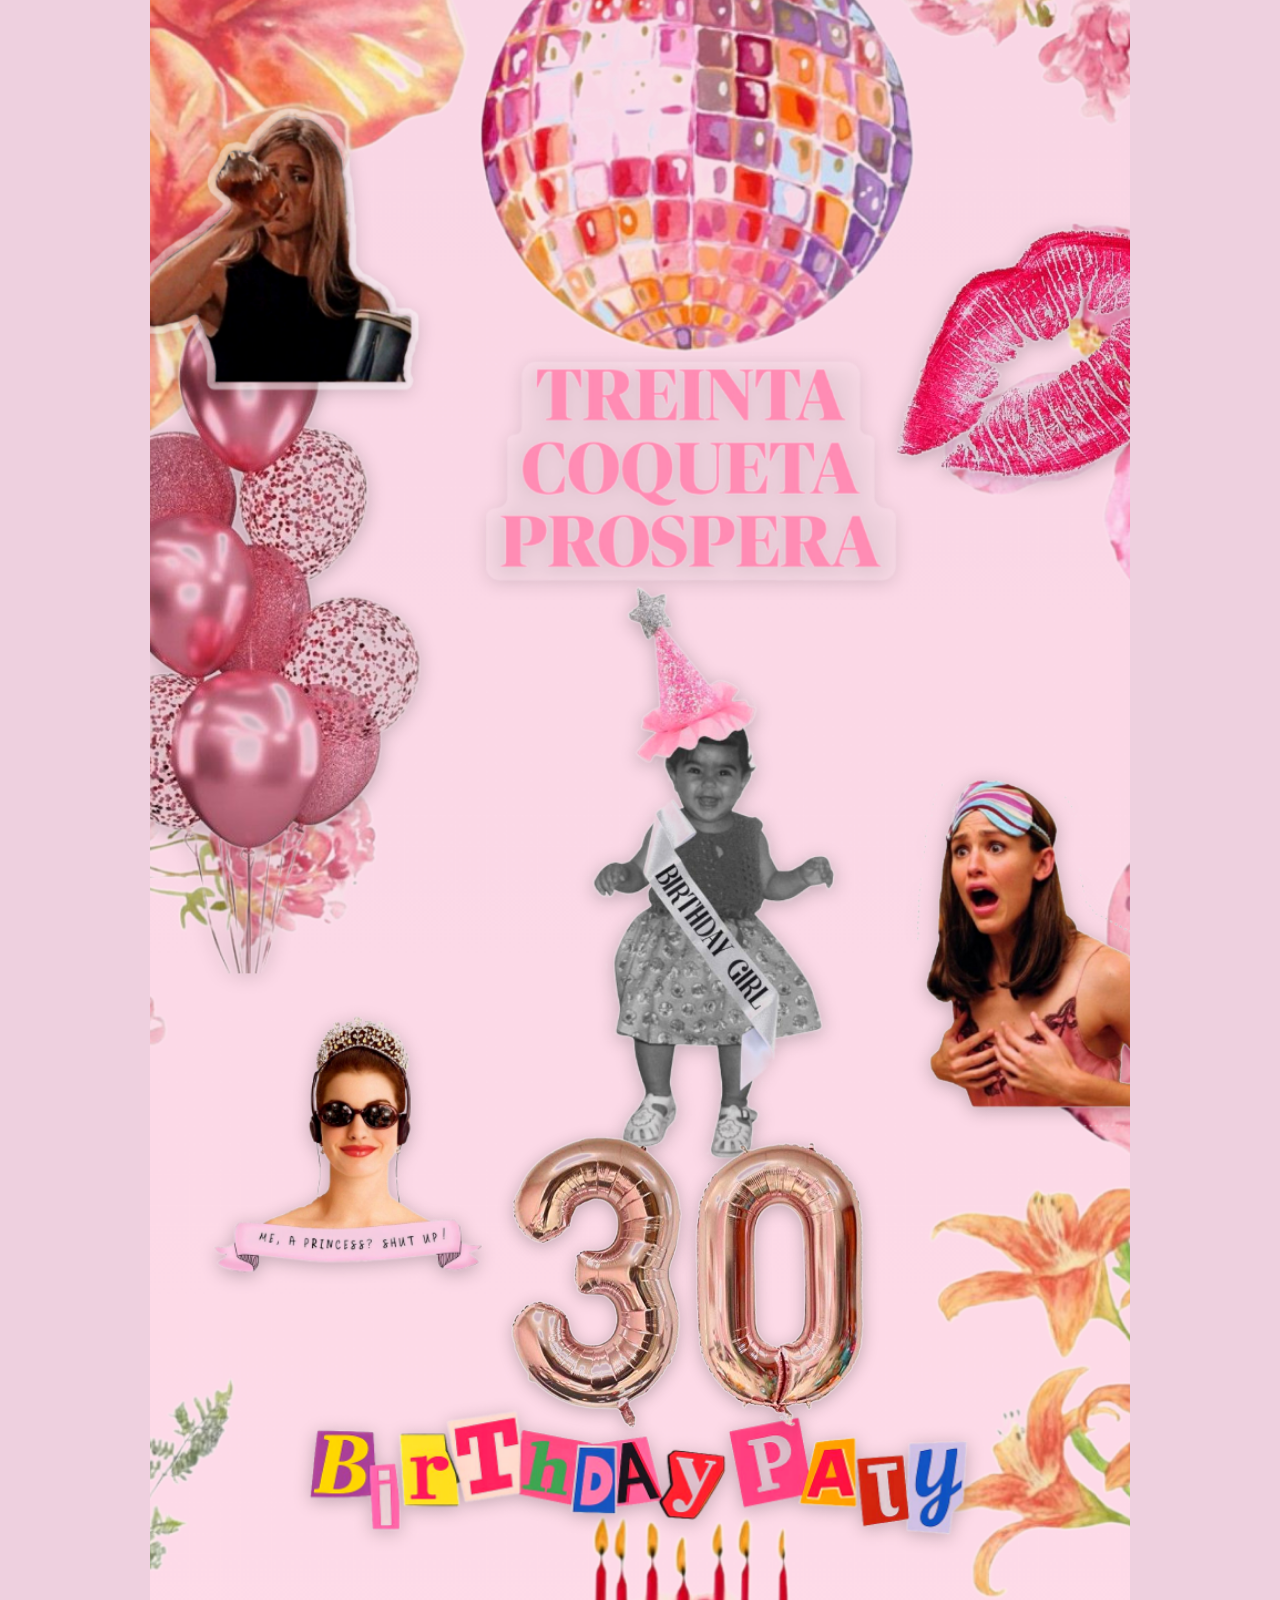
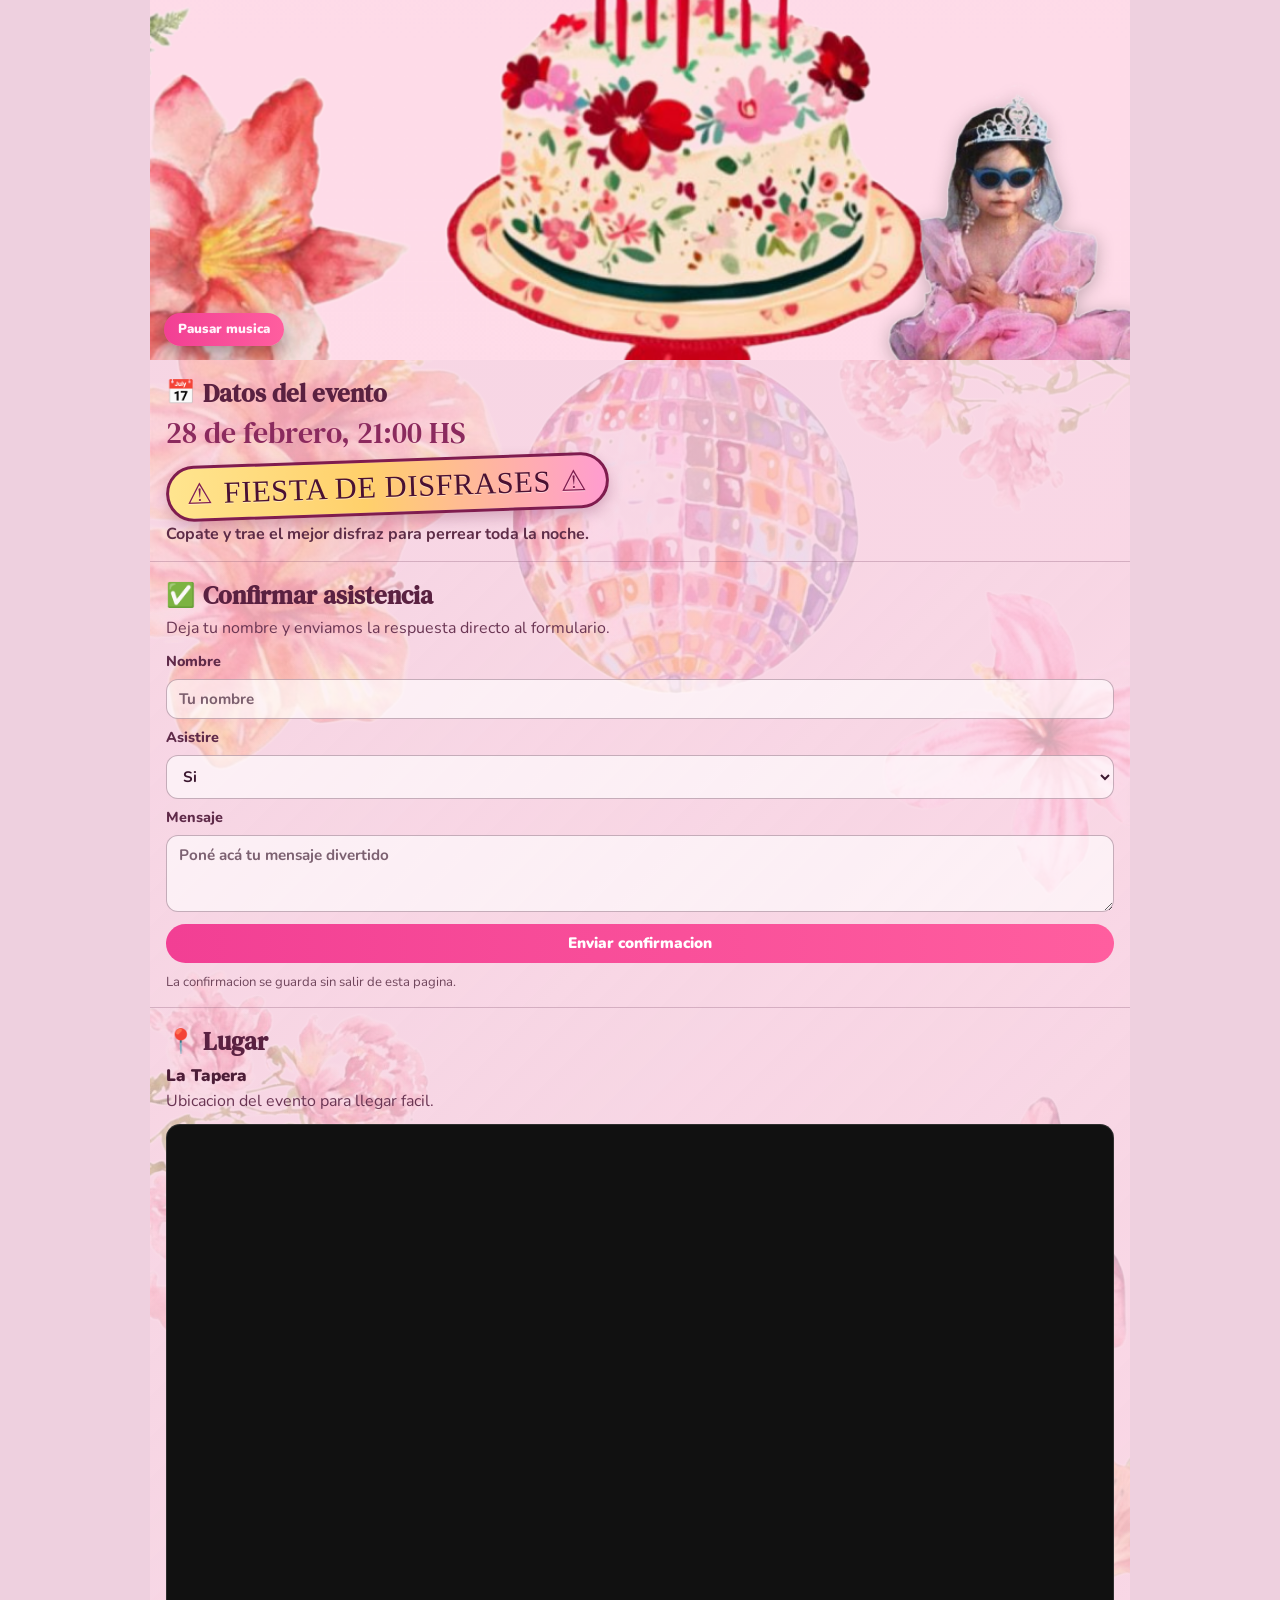
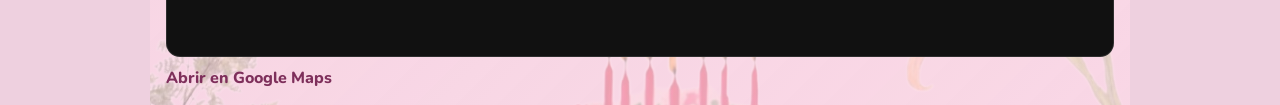
==== commit 935f5858: "Refactor image assets and update RSVP popup functionality" ====
--- a/index.html
+++ b/index.html
@@ -13,7 +13,7 @@
   <main class="scene">
     <div class="hero-layout">
       <section class="poster" aria-label="Invitacion de cumpleanos estilo collage">
-        <img class="layer fondo" src="section1_sin_30.png" alt="Fondo base del collage" draggable="false">
+        <img class="layer fondo" src="imagenes/section1_sin_30.png" alt="Fondo base del collage" draggable="false">
         <img class="layer sticker num3" src="imagenes/3.png" alt="Globo con numero tres" draggable="false">
         <img class="layer sticker num0" src="imagenes/0.png" alt="Globo con numero cero" draggable="false">
         <audio id="bgAudio" src="audio-cumple.mp3" preload="auto" autoplay muted playsinline loop></audio>
@@ -22,14 +22,14 @@
 
       <aside class="side-stack">
         <section class="card event-info-card" id="datos-evento">
-          <h2>Datos del evento</h2>
+          <h2><span class="section-icon" aria-hidden="true">&#128197;</span>Datos del evento</h2>
           <p class="event-date">28 de febrero, 21:00 HS</p>
           <p class="costume-banner">Fiesta de Disfrases</p>
           <p class="event-text">Copate y trae el mejor disfraz para perrear toda la noche.</p>
         </section>
 
         <section class="card rsvp-card" id="confirmar">
-          <h2>Confirmar asistencia</h2>
+          <h2><span class="section-icon" aria-hidden="true">&#9989;</span>Confirmar asistencia</h2>
           <p class="card-copy">Deja tu nombre y enviamos la respuesta directo al formulario.</p>
           <form
             id="rsvpForm"
@@ -48,7 +48,7 @@
             </select>
 
             <label for="guestNote">Mensaje</label>
-            <textarea id="guestNote" name="guestNote" rows="3" placeholder="Ejemplo: Voy con mi hermana."></textarea>
+            <textarea id="guestNote" name="guestNote" rows="3" placeholder="Poné acá tu mensaje divertido"></textarea>
 
             <button type="submit">Enviar confirmacion</button>
           </form>
@@ -56,7 +56,7 @@
         </section>
 
         <section class="card map-card" id="ubicacion">
-          <h2>Lugar</h2>
+          <h2><span class="section-icon" aria-hidden="true">&#128205;</span>Lugar</h2>
           <p class="venue-name">La Tapera</p>
           <p class="card-copy">Ubicacion del evento para llegar facil.</p>
 
@@ -74,7 +74,7 @@
     <div class="rsvp-popup__backdrop" data-popup-close></div>
     <div class="rsvp-popup__card" role="dialog" aria-modal="true" aria-labelledby="rsvpPopupTitle">
       <button type="button" class="rsvp-popup__close" aria-label="Cerrar mensaje" data-popup-close>x</button>
-      <p id="rsvpPopupMood" class="rsvp-popup__mood"></p>
+      <img id="rsvpPopupImage" class="rsvp-popup__image" alt="" hidden>
       <h3 id="rsvpPopupTitle" class="rsvp-popup__title"></h3>
       <p id="rsvpPopupText" class="rsvp-popup__text"></p>
       <button type="button" class="rsvp-popup__action" data-popup-close>Cerrar</button>
--- a/styles.css
+++ b/styles.css
@@ -1,5 +1,5 @@
 :root {
-  --bg: #0b0b10;
+  --bg: #eed0df;
   --panel: #171723;
   --panel-border: rgba(255, 255, 255, 0.1);
   --ink: #231631;
@@ -17,10 +17,7 @@
   margin: 0;
   min-height: 100vh;
   overflow-x: hidden;
-  background:
-    radial-gradient(circle at 10% 10%, rgba(255, 123, 184, 0.2), transparent 30%),
-    radial-gradient(circle at 85% 80%, rgba(255, 207, 229, 0.18), transparent 35%),
-    var(--bg);
+  background: #eed0df;
   color: #fff;
   font-family: "Nunito", sans-serif;
 }
@@ -297,24 +294,35 @@
   display: grid;
   gap: 0;
   width: 100%;
+  background: url("imagenes/fondo.png") center top / cover repeat-y;
 }
 
 .card {
-  background:
-    linear-gradient(135deg, rgba(252, 217, 231, 0.62), rgba(252, 217, 231, 0.78)),
-    url("imagenes/fondo.png") center / cover no-repeat;
-  background-color: #fcd9e7;
+  background: linear-gradient(135deg, rgba(252, 217, 231, 0.62), rgba(252, 217, 231, 0.78));
+  background-color: transparent;
   color: #45243a;
-  border: 1 px solid black;
+  border: 0;
   padding: 16px;
-  box-shadow: var(--shadow);
+  box-shadow: none;
+}
+
+.card + .card {
+  border-top: 1px solid rgba(106, 53, 83, 0.25);
 }
 
 .card h2 {
+  display: flex;
+  align-items: center;
+  gap: 8px;
   margin: 0 0 6px;
   font-family: "DM Serif Text", serif;
   font-size: 1.55rem;
   color: #5a2141;
+}
+
+.section-icon {
+  font-size: 0.95em;
+  line-height: 1;
 }
 
 .card-copy {
@@ -475,15 +483,16 @@
   cursor: pointer;
 }
 
-.rsvp-popup__mood {
-  margin: 0;
-  font-size: 2.2rem;
-  line-height: 1;
-  font-weight: 900;
+.rsvp-popup__image {
+  display: block;
+  width: min(46vw, 220px);
+  height: auto;
+  margin: 0 auto 10px;
+  border-radius: 14px;
 }
 
 .rsvp-popup__title {
-  margin: 8px 0 6px;
+  margin: 6px 0 6px;
   font-family: "DM Serif Text", serif;
   font-size: 1.48rem;
   line-height: 1.05;
@@ -507,24 +516,12 @@
   cursor: pointer;
 }
 
-.rsvp-popup--happy .rsvp-popup__mood {
-  color: #b1205c;
-}
-
 .rsvp-popup--happy .rsvp-popup__title {
   color: #93194b;
 }
 
-.rsvp-popup--sad .rsvp-popup__mood {
-  color: #6f3f64;
-}
-
 .rsvp-popup--sad .rsvp-popup__title {
   color: #5e2f55;
-}
-
-.rsvp-popup--error .rsvp-popup__mood {
-  color: #a61f4c;
 }
 
 .rsvp-popup--error .rsvp-popup__title {
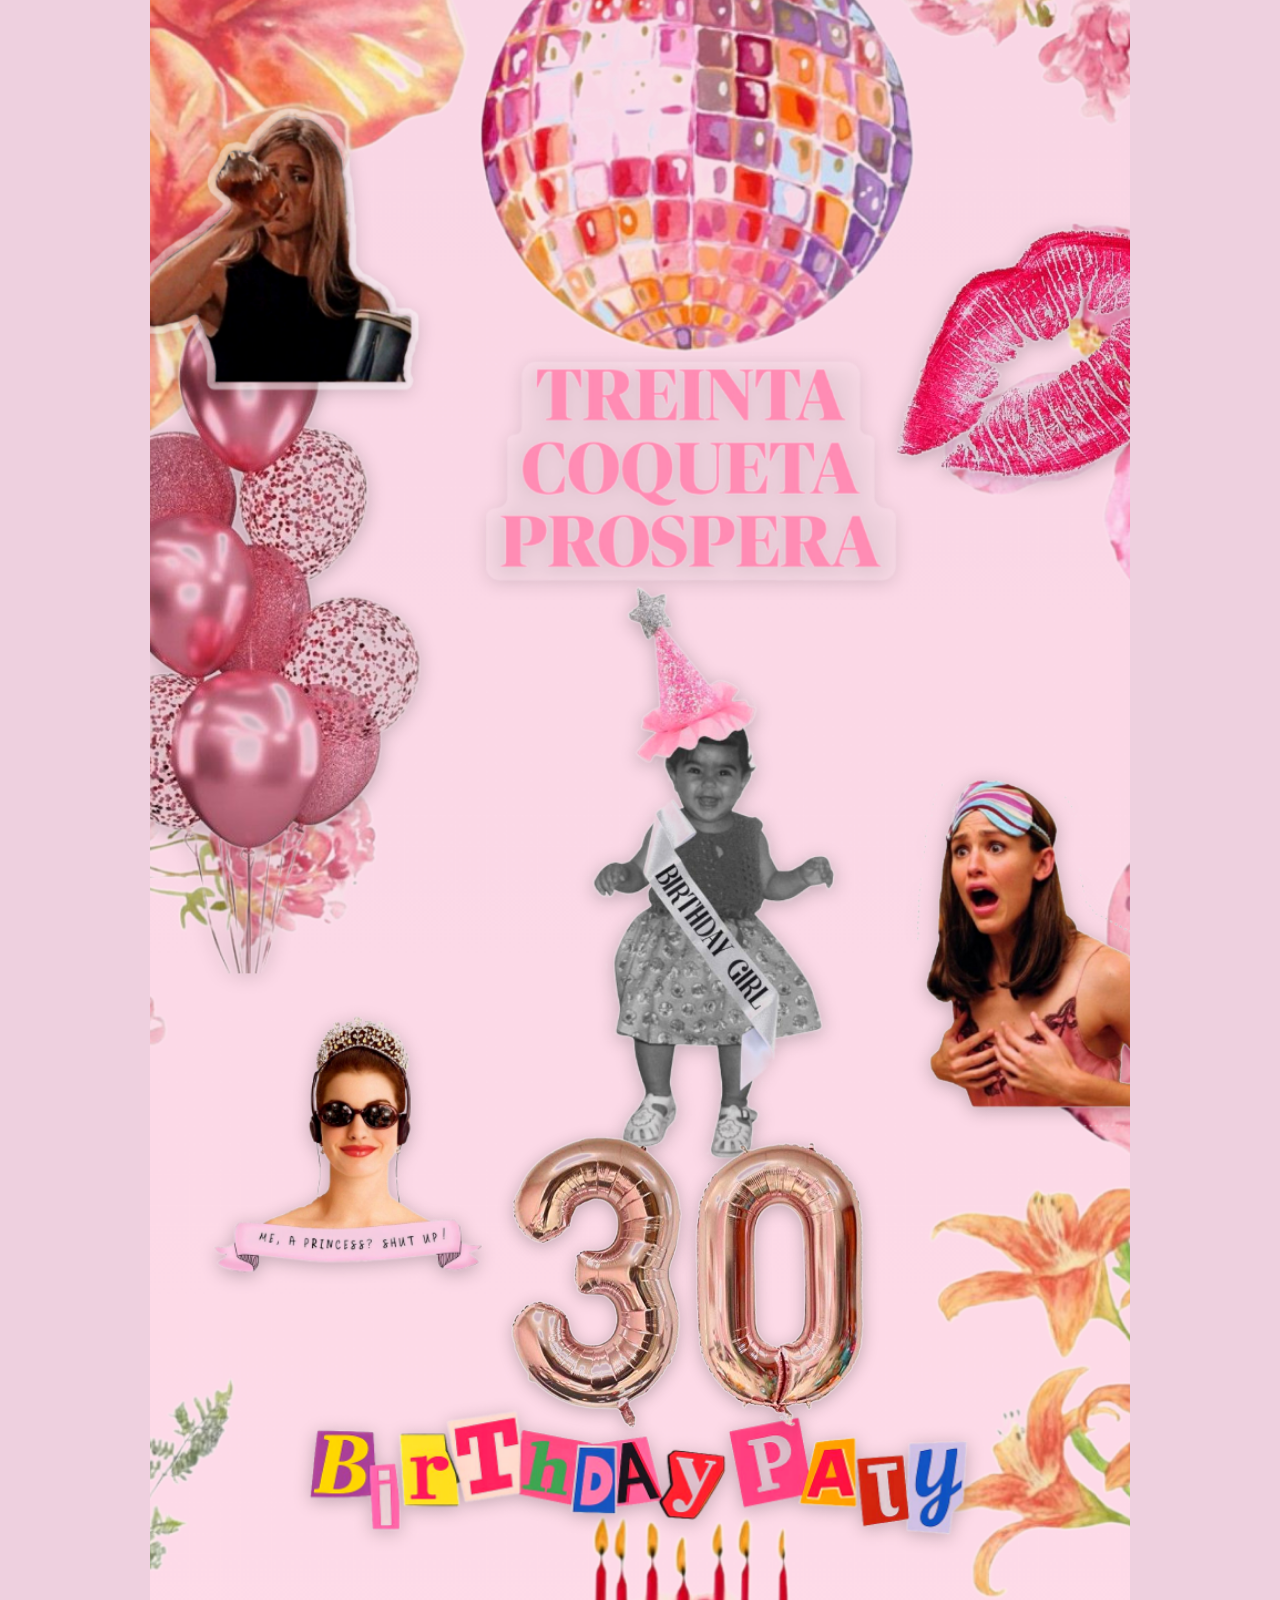
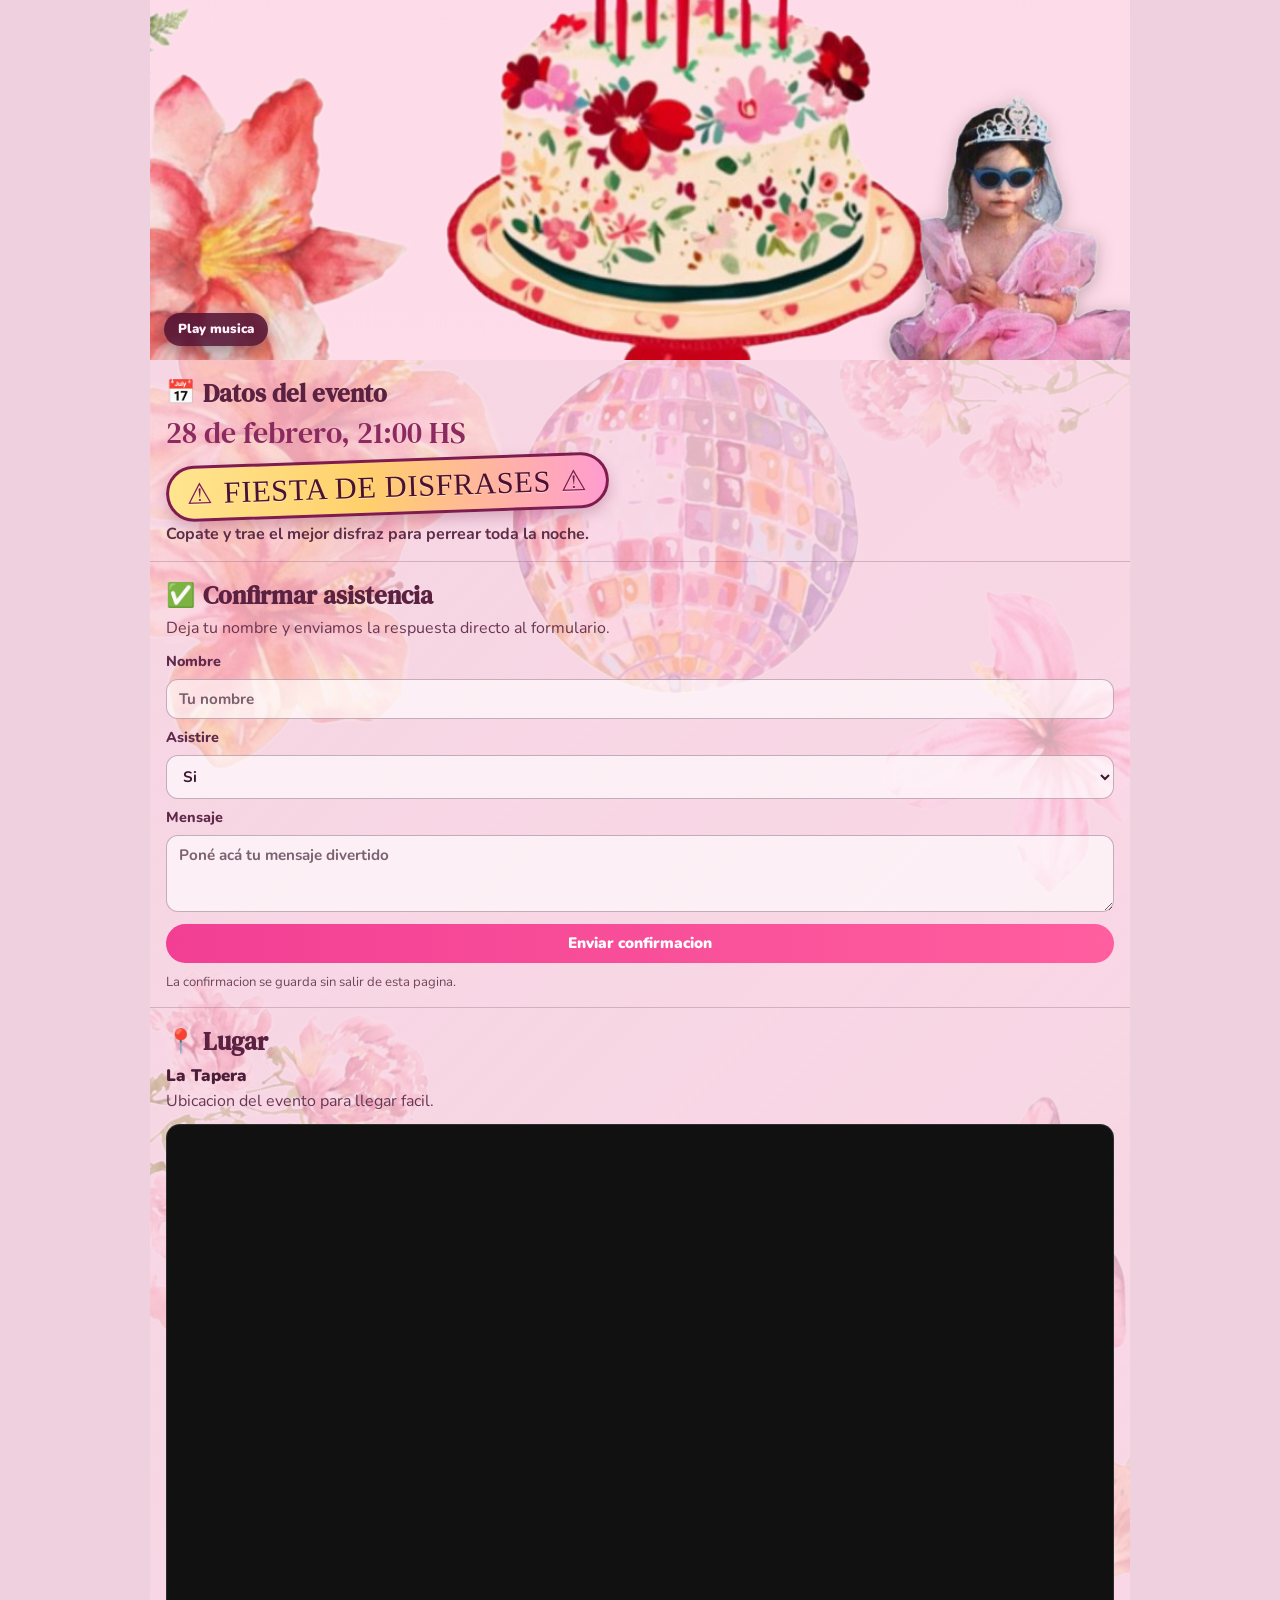
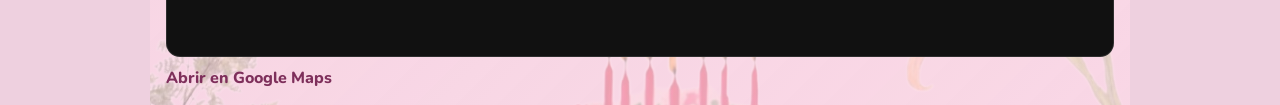
==== commit daaced05: "Enhance audio playback functionality with improved inline attributes and event handling" ====
--- a/index.html
+++ b/index.html
@@ -16,7 +16,7 @@
         <img class="layer fondo" src="imagenes/section1_sin_30.png" alt="Fondo base del collage" draggable="false">
         <img class="layer sticker num3" src="imagenes/3.png" alt="Globo con numero tres" draggable="false">
         <img class="layer sticker num0" src="imagenes/0.png" alt="Globo con numero cero" draggable="false">
-        <audio id="bgAudio" src="audio-cumple.mp3" preload="auto" autoplay muted playsinline loop></audio>
+        <audio id="bgAudio" src="audio-cumple.mp3" preload="auto" playsinline webkit-playsinline></audio>
         <button id="musicToggle" class="music-toggle" type="button" aria-label="Reproducir musica">Play musica</button>
       </section>
 
@@ -84,4 +84,3 @@
   <script src="script.js"></script>
 </body>
 </html>
-
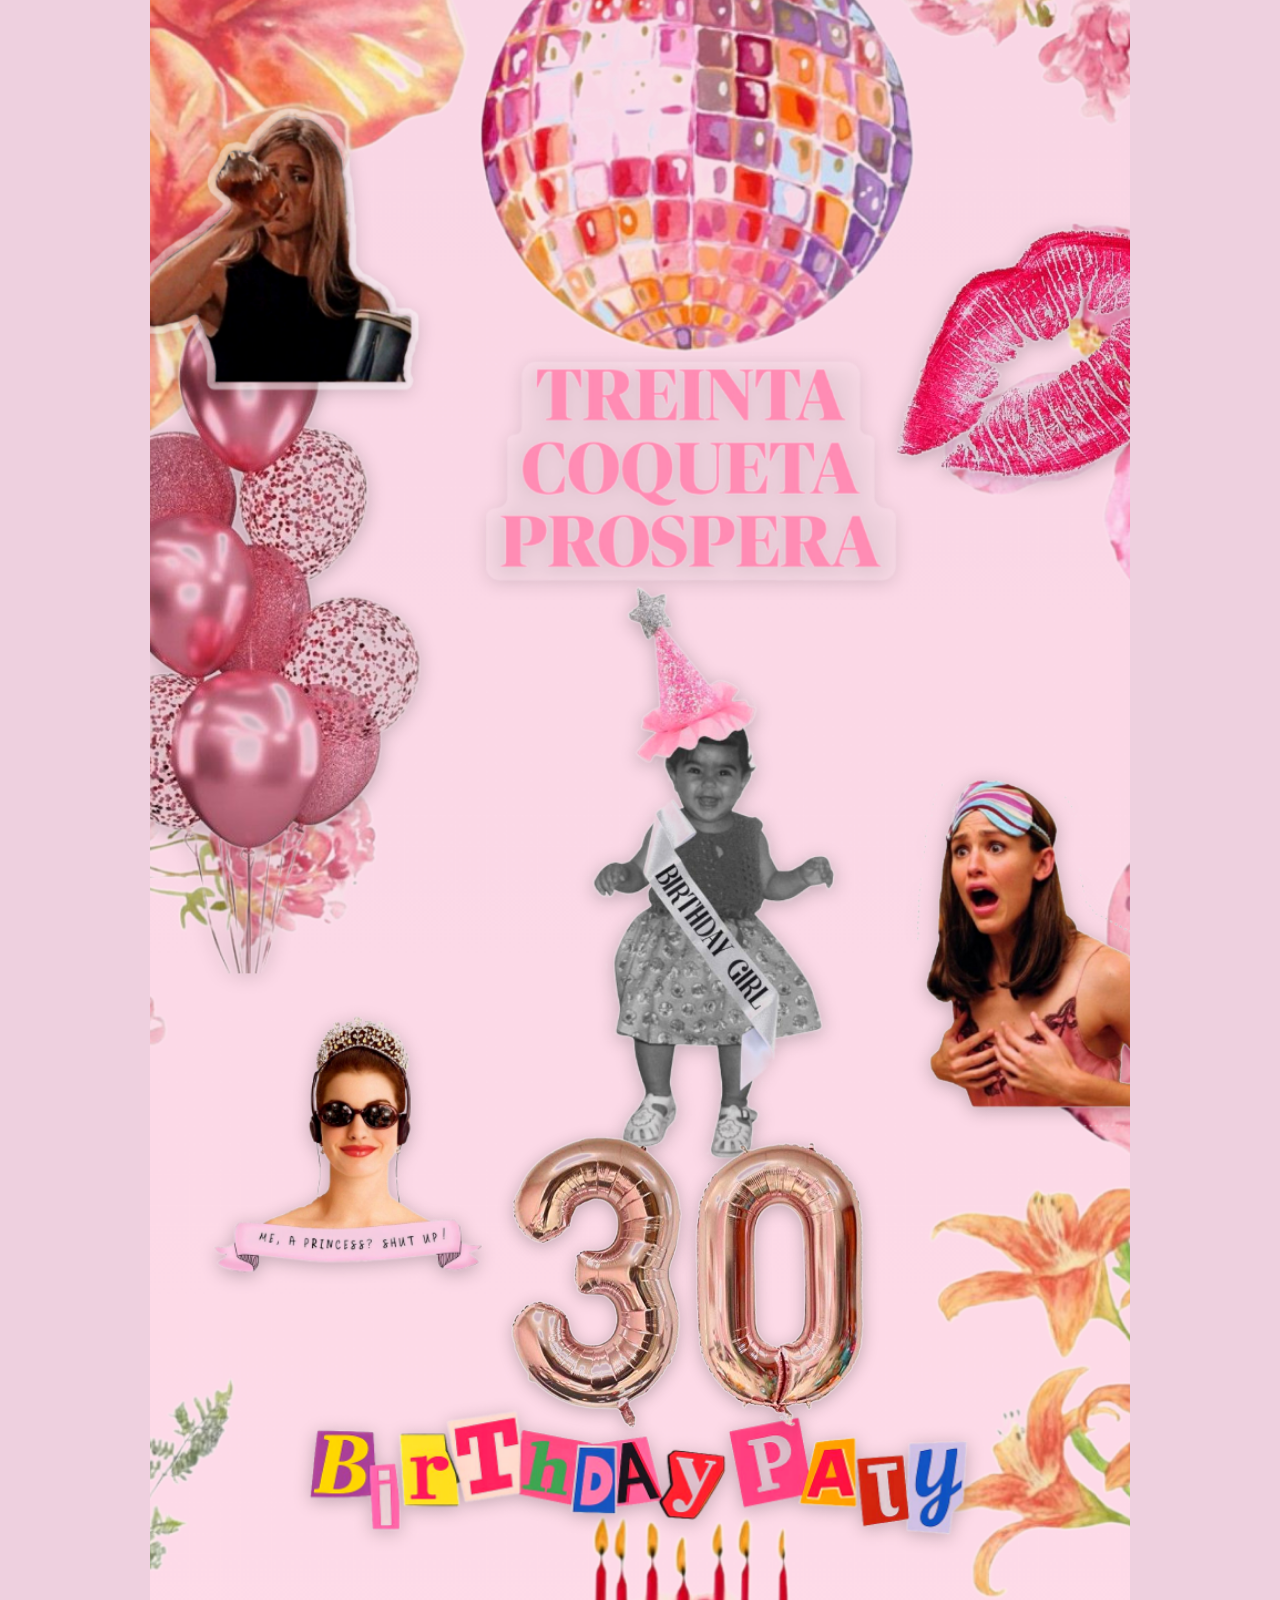
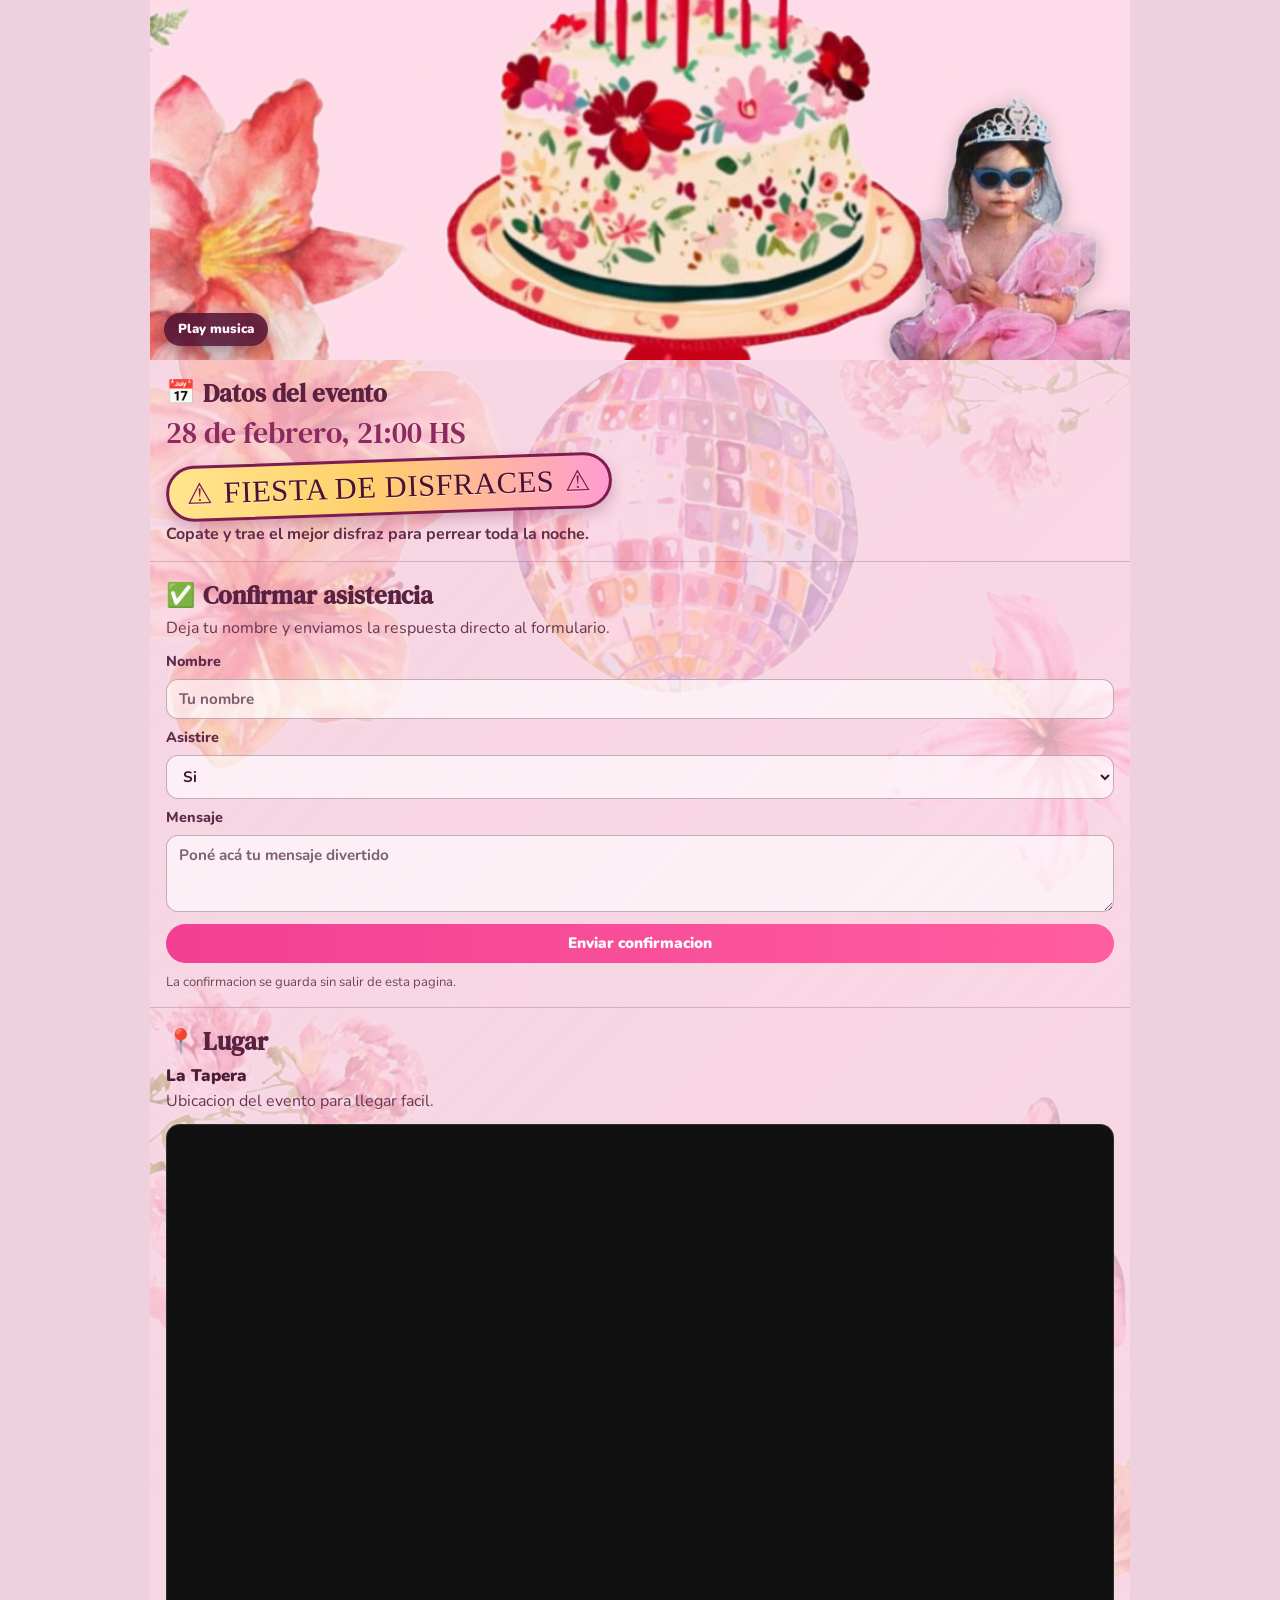
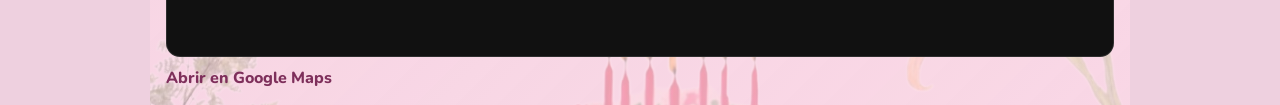
==== commit 4ba5bf2c: "Actualizar index.html" ====
--- a/index.html
+++ b/index.html
@@ -24,7 +24,7 @@
         <section class="card event-info-card" id="datos-evento">
           <h2><span class="section-icon" aria-hidden="true">&#128197;</span>Datos del evento</h2>
           <p class="event-date">28 de febrero, 21:00 HS</p>
-          <p class="costume-banner">Fiesta de Disfrases</p>
+          <p class="costume-banner">Fiesta de Disfraces</p>
           <p class="event-text">Copate y trae el mejor disfraz para perrear toda la noche.</p>
         </section>
 
